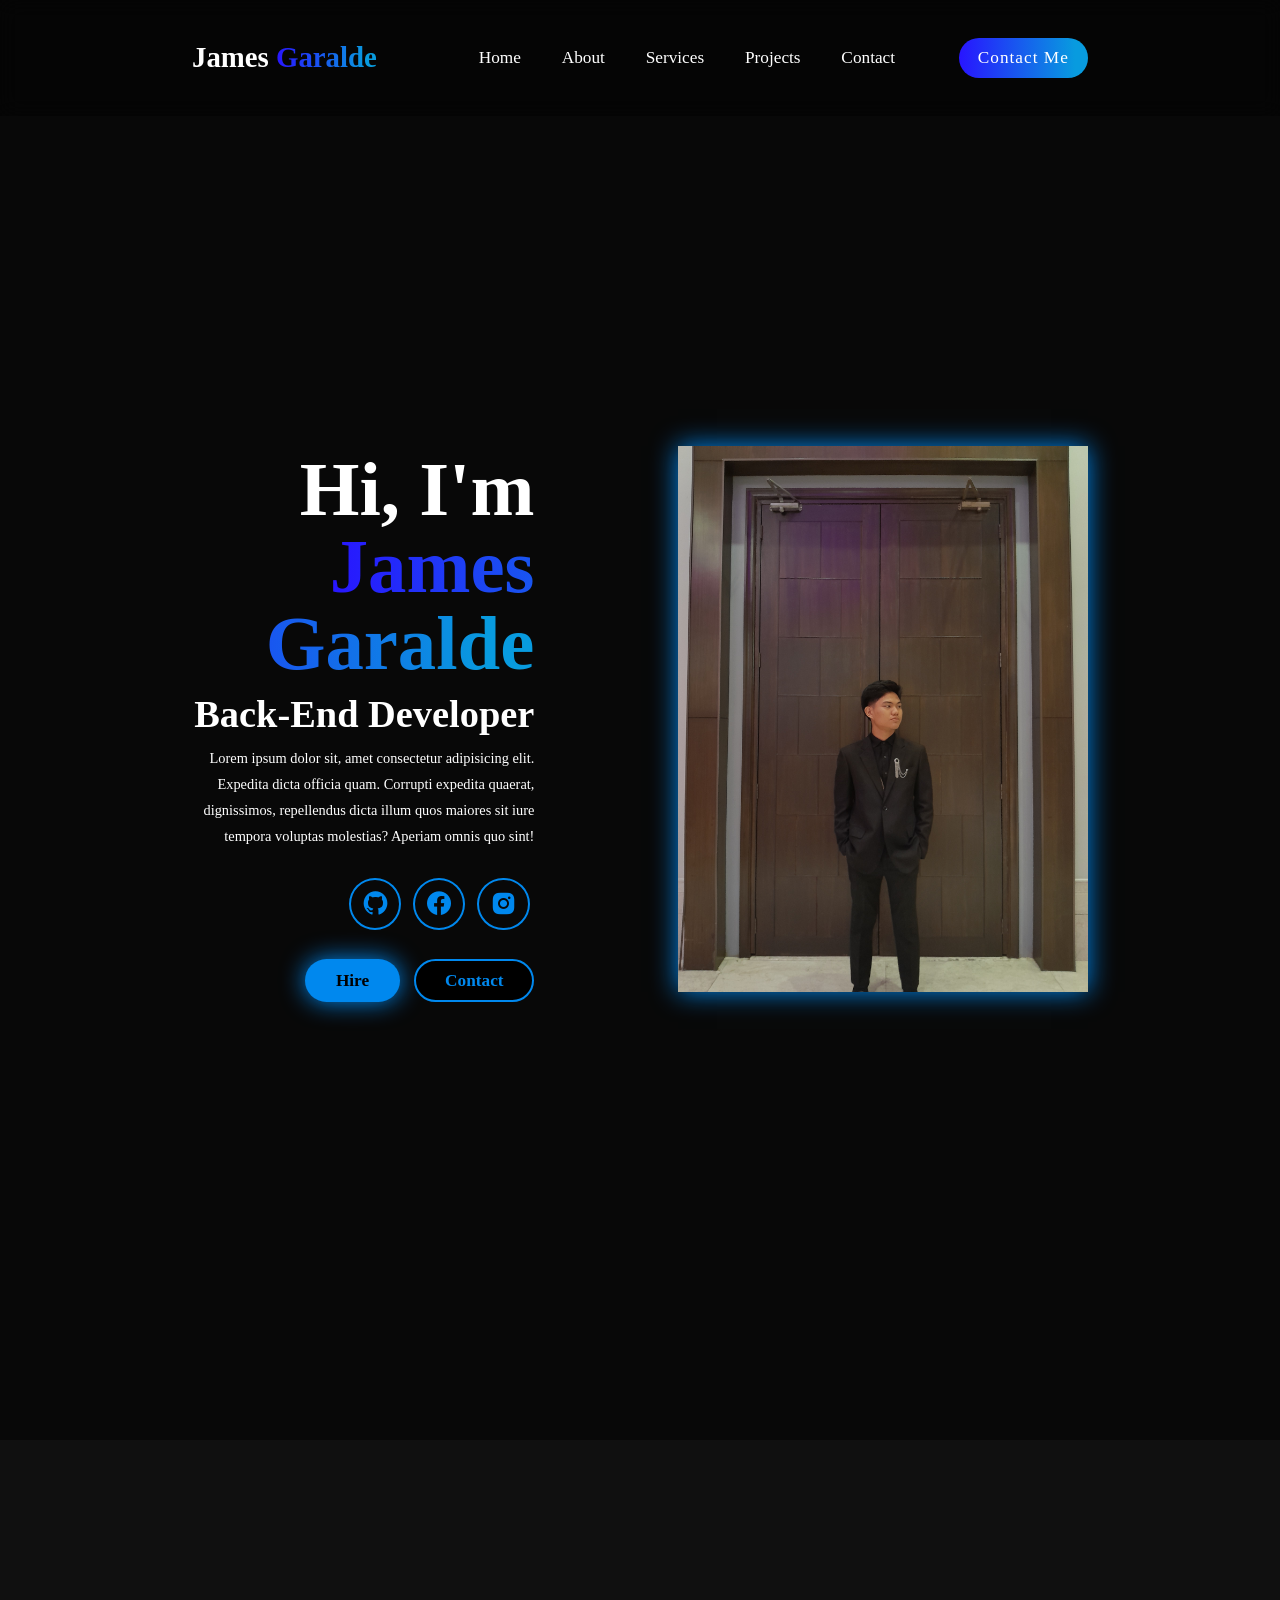
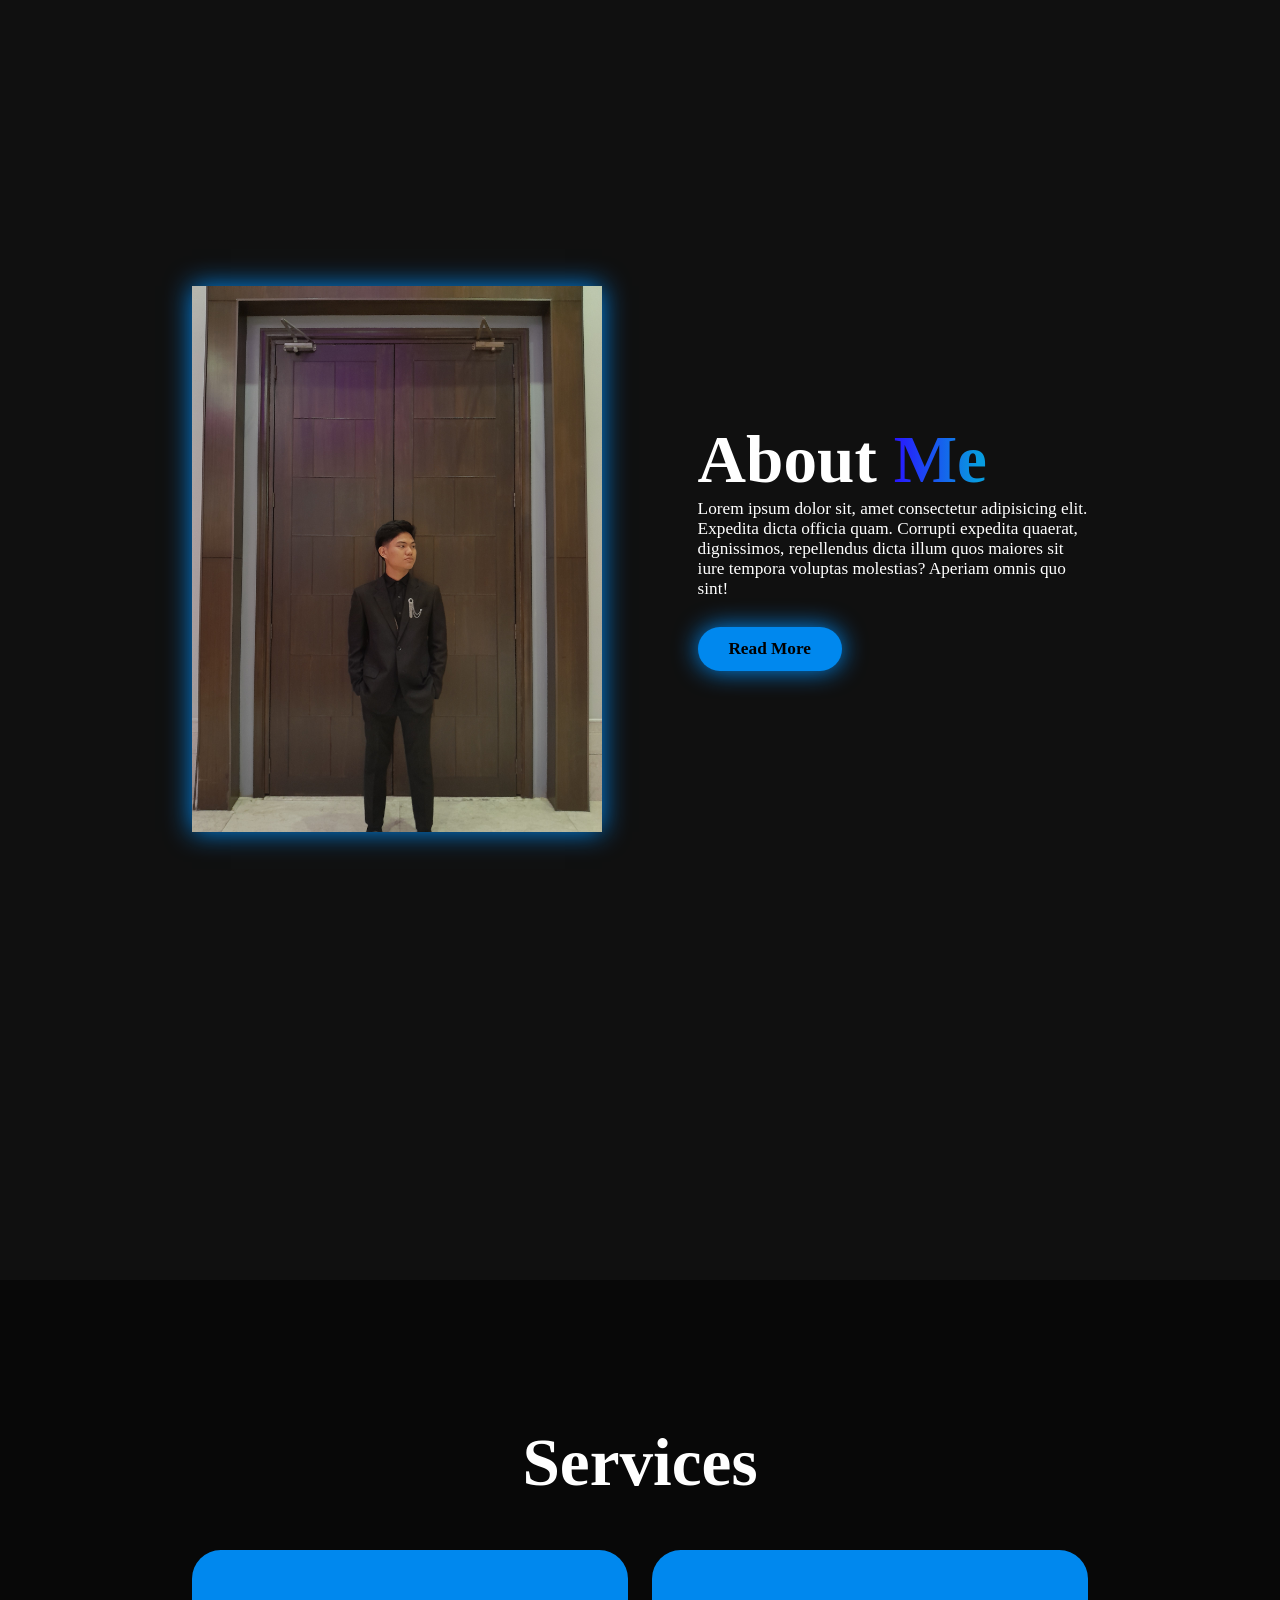
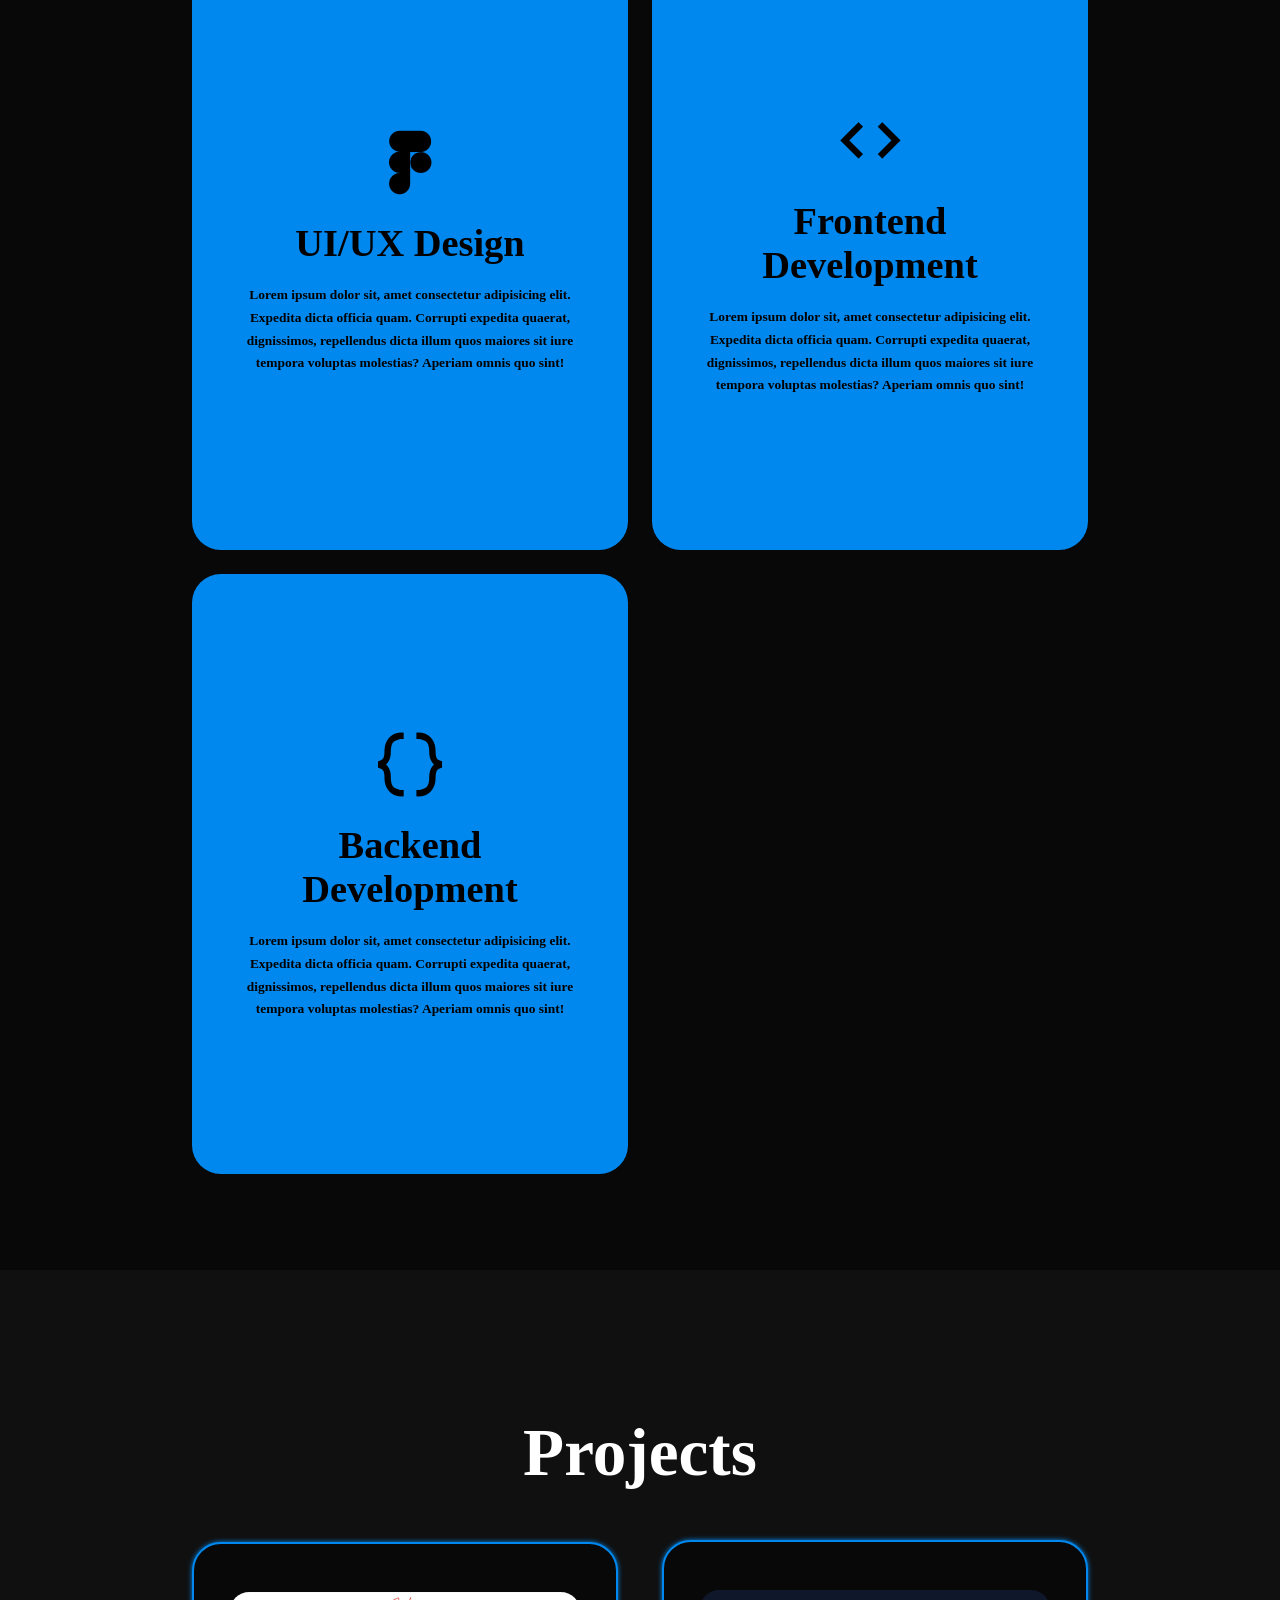
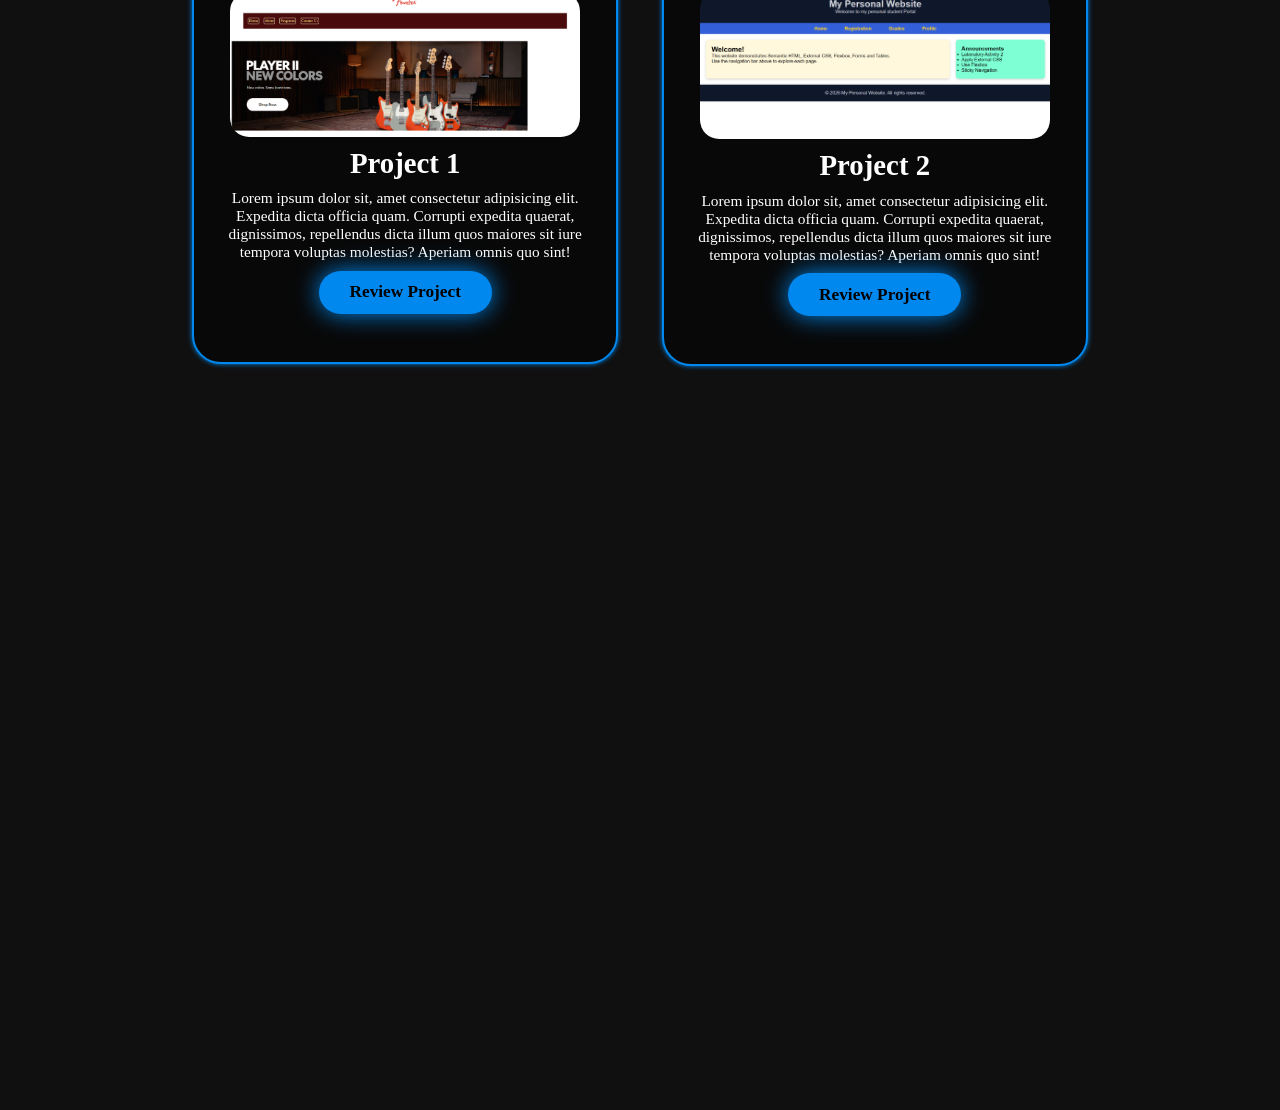
==== Frontend/index.html @ 38a4ffe4 "Add new project section with content and styles for enhanced portfolio presentation" ====
<!DOCTYPE html>
<html lang="en">
<head>
    <meta charset="UTF-8">
    <meta name="viewport" content="width=device-width, initial-scale=1.0">
    <title>Document</title>
    <link rel="stylesheet" href="style.css">
    <link rel="stylesheet" href="https://unpkg.com/boxicons@2.1.4/css/boxicons.min.css">
</head>
<body>
    <header class="header">

        <a href="#home" class="logo">
            James <span>Garalde</span>
        </a>

        <i class="bx bx-menu" id="menu-icon"></i>

        <nav class="navbar">
            <a href="#home">Home</a>
            <a href="#about">About</a>
            <a href="#services">Services</a>
             <a href="#projects">Projects</a>
            <a href="#contact">Contact</a>
        </nav>

        <button class="gradient-btn">Contact Me</button>

    </header>

    <section class="home" id="home">
        <div class="home-content">
            <h1>Hi, I'm <span>James Garalde</span></h1>
            <h3>
                Back-End Developer
            </h3>

            <p>Lorem ipsum dolor sit, amet consectetur adipisicing elit. 
            Expedita dicta officia quam. Corrupti expedita quaerat, dignissimos, 
            repellendus dicta illum quos maiores sit iure tempora voluptas molestias? 
            Aperiam omnis quo sint!</p>

            <div class="social-icons">
                <a href="#">
                    <i class="bx bxl-github"></i>
                </a>

                <a href="#">
                    <i class="bx bxl-facebook-circle"></i>
                </a>

                <a href="#">
                    <i class="bx bxl-instagram-alt"></i>
                </a>

            </div>

            <div class="btn-group">
                <a href="#" class="btn">Hire</a>
                <a href="#contact" class="btn">Contact</a>
            </div>
        </div>

        <div class="home-img">
            <img src="image.jpg" alt="">
        </div>
    </section>

    <section class="about" id="about">

        <div class="about-img">
            <img src="image.jpg" alt="">
        </div>

        <div class="about-content">
            <h2>About <span>Me</span></h2>
            <p>Lorem ipsum dolor sit, amet consectetur adipisicing elit. 
            Expedita dicta officia quam. Corrupti expedita quaerat, dignissimos, 
            repellendus dicta illum quos maiores sit iure tempora voluptas molestias? 
            Aperiam omnis quo sint!</p>

            <a href="#" class="btn">Read More</a>
        </div>

    </section>

    <section class="services" id="services">

        <h2 class="heading">Services</h2>   

        <div class="services-container">
            <div class="service-box">
                <div class="service-info">
                    <i class="bx bxl-figma"></i>
                    <h4>UI/UX Design</h4>
                    <p>Lorem ipsum dolor sit, amet consectetur adipisicing elit. 
                    Expedita dicta officia quam. Corrupti expedita quaerat, dignissimos, 
                    repellendus dicta illum quos maiores sit iure tempora voluptas molestias? 
                    Aperiam omnis quo sint!</p>
                </div>
            </div>
        
            <div class="service-box">
                <div class="service-info">
                    <i class="bx bx-code"></i>
                    <h4>Frontend Development</h4>
                    <p>Lorem ipsum dolor sit, amet consectetur adipisicing elit. 
                    Expedita dicta officia quam. Corrupti expedita quaerat, dignissimos, 
                    repellendus dicta illum quos maiores sit iure tempora voluptas molestias? 
                    Aperiam omnis quo sint!</p>
                </div>
            </div>
        
            <div class="service-box">   
                <div class="service-info">
                    <i class="bx bx-code-curly"></i>
                    <h4>Backend Development</h4>
                    <p>Lorem ipsum dolor sit, amet consectetur adipisicing elit. 
                    Expedita dicta officia quam. Corrupti expedita quaerat, dignissimos, 
                    repellendus dicta illum quos maiores sit iure tempora voluptas molestias? 
                    Aperiam omnis quo sint!</p>
                </div>
            </div>
        </div>

    </section>

    <section class="projects" id="projects">

        <h2 class="heading">Projects</h2>

        <div class="projects-box">

            <div class="project-card">
                <img src="LandingPage.png" alt="Landing Page"> 

                <h3>Project 1</h3>
                <p>Lorem ipsum dolor sit, amet consectetur 
                adipisicing elit. Expedita dicta officia quam. 
                Corrupti expedita quaerat, dignissimos, 
                repellendus dicta illum quos maiores sit iure 
                tempora voluptas molestias? 
                Aperiam omnis quo sint!</p>

                <div class="btn">Review Project</div>
            </div>

            <div class="project-card">
                <img src="StudentPortal.png" alt="Student Portal"> 

                <h3>Project 2</h3>
                <p>Lorem ipsum dolor sit, amet consectetur 
                adipisicing elit. Expedita dicta officia quam. 
                Corrupti expedita quaerat, dignissimos, 
                repellendus dicta illum quos maiores sit iure 
                tempora voluptas molestias? 
                Aperiam omnis quo sint!</p>

                <div class="btn">Review Project</div>
            </div>


        </div>
        
    </section>


    <script src="script.js"></script>
</body>
</html>
---- Frontend/style.css ----
*{
    margin: 0;
    padding: 0;
    box-sizing: border-box;
    text-decoration: none;
    scroll-behavior: smooth;
    font-family: "Poppins";
}

:root{
    --bg-color: #080808;
    --second-bg-color: #101010;
    --text-color: white;
    --main-color: #0088EE;
}

html{
    font-size: 60%;
    overflow-x: hidden;
}

body{
    background: var(--bg-color);
    color: var(--text-color);
}
.header{
    position: fixed;
    width: 100%;
    top: 0%;
    left: 0%;
    padding: 4rem 15%;
    background: rgba(0, 0, 0, 0.3);
    backdrop-filter: blur(10px);
    display: flex;
    justify-content: space-between;
    align-items: center;
    z-index: 1000;
}

#menu-icon{
    font-size: 3.5rem;
    color: var(--main-color);
    display: none;      
}

.logo{
    font-size: 3rem;
    color: var(--text-color);
    font-weight: 600;
    cursor: pointer;
    transition: 0.3s ease-in-out; 
}

.logo:hover{
    transform: scale(1.1);
}

span{
    background: linear-gradient(
        270deg, 
        #089bdf 10%, 
        #2815ff 100%
    );

    background-clip: text;
    color: transparent;
}

.navbar a{
    font-size: 1.8rem;
    color: var(--text-color);
    margin-left: 4rem;
    font-weight: 500;
    transition: 0.3s ease-in-out;
    border-bottom: 3px solid transparent;
}

.navbar a:hover{
    color: var(--main-color);
    border-bottom: 3px solid var(--main-color);
}

.gradient-btn{
    font-size: 1.8rem;
    padding: 1rem 2rem;
    border-radius: 3rem;
    background: linear-gradient(
        270deg, 
        #089bdf 10%, 
        #2815ff 100%
    );
    letter-spacing: 1px;
    cursor: pointer;    
    transition: 0.3s ease-in-out;
    color:white;
    border: none;
    text-wrap: nowrap;
}

.gradient-btn:hover{
    transform: scale(1.05);
}

section{
    min-height: 160vh;
    padding: 10rem 15%;
}
.home{
    display: flex;
    align-items: center;
    justify-content: center;
    gap: 15rem;
}

.home-content{
    display: flex;
    flex-direction: column;
    align-items: flex-end;
    text-align: right;
}

.home-content h1{
    font-size: 8rem;
    font-weight: 700;
    margin-top: 1.5rem;
    line-height: 1;
}

.home-content h3{
    margin: 1rem 0;
    font-size: 4rem;
}

.home-content p{
    font-size: 1.5rem;
    font-weight: 500;
    line-height: 1.8;
}

.home-img img{
    width: 32vw;
    box-shadow: 0 0 25px var(--main-color);
    transition: 0.4s ease-in-out;
}

.home-img img:hover{
    box-shadow: 0 0 25px var(--main-color),
                0 0 50px var(--main-color),
                0 0 100px var(--main-color);

}

.social-icons a{
    display: inline-flex;
    justify-content: center;
    align-items: center;
    font-size: 3rem;
    padding: 1rem;
    background: transparent;
    border: 2px solid var(--main-color);
    border-radius: 50%;
    color: var(--main-color);
    margin: 3rem 0.5rem;
    transition: 0.3s ease-in-out;
}

.social-icons a:hover{
    color: var(--text-color);
    background-color: var(--main-color);
    transform: scale(1.2)translateY(-5px);
    box-shadow: 0 0 25px var(--main-color);
}

.btn-group{
    display: flex;
    gap: 1.5rem;
}

.btn{
    display: inline-block;
    padding: 1rem 3rem;
    background-color: var(--main-color);
    box-shadow: 0 0 25px var(--main-color);
    border-radius: 3rem;
    font-size: 1.8rem;
    color: black;  
    border: 2px solid transparent;
    font-weight: 600;
    transition: 0.3s ease-in-out;
}

.btn:hover{
    transform: scale(1.05);
    box-shadow: 0 0 25px var(--main-color),
                0 0 50px var(--main-color); 
} 

.btn-group a:nth-of-type(2){
    background-color: black;
    color: var(--main-color);
    border: 2px solid var(--main-color);
    box-shadow: 0 0 25px transparent;
}
 
.btn-group a:nth-of-type(2):hover{
    box-shadow: 0 0 25px var(--main-color);
    background-color: var(--main-color);
    color: black;
}

.about{
    display: flex;
    justify-content: center;
    align-items: center;
    gap: 10rem;
    background-color: var(--second-bg-color);
}

.about-img img{
    width: 32vw;
    border: 50%;
    box-shadow: 0 0 25px var(--main-color);
    transition: 0.4s ease-in-out;
}

.about-img img:hover{
    box-shadow: 0 0 25px var(--main-color),
                0 0 50px var(--main-color),
                0 0 100px var(--main-color);

}

.about-content h2{
    font-size: 7rem;
    text-align: left;
}   

.about-content p{
    font-size: 1.8rem;
}

.about-content .btn{
    margin: 3rem 0;
}  

::-webkit-scrollbar{
    width: 10px;
}

::-webkit-scrollbar-thumb{
    background: var(--main-color);
}

::-webkit-scrollbar-track{
    background: var(--bg-color);
}

.heading{
    text-align: center;
    font-size: 7rem;
    margin: 5rem 0;
}

.services{
    background-color: var(--bg-color);
    color: black;
}

.services h2{
    color: var(--text-color);
}

.services-container{
    display: grid;
    grid-template-columns: repeat(auto-fit, minmax(300px, 1fr));
    align-items: center;
    gap: 2.5rem;
}

.service-box{
    display: flex;
    justify-content: center;
    align-items: center;
    background-color: var(--main-color);
    height: 600px;
    border-radius: 3rem;    
    cursor: pointer;
    border: 5px solid transparent;
    transition: 0.4s ease-in-out;
}

.service-box:hover{
    background: var(--second-bg-color);
    color: var(--main-color);
    border: 5px solid var(--main-color);
    transform: scale(1.03);
}

.service-info{
    display: flex;
    flex-direction: column;
    text-align: center;
    justify-content: center;
    align-items: center;
    padding: 5rem;
}

.service-info h4{
    font-size: 4rem;
    margin: 2rem 0;
    font-weight: 800;
}

.service-info p{
    font-size: 1.4rem;
    font-weight: 600;
    line-height: 1.7;
}

.service-info i{
    font-size: 8rem;
}

.projects{
    background-color: var(--second-bg-color);
}

.projects-box{
    display: grid;
    grid-template-columns: repeat(auto-fit, minmax(330px, 1fr));
    place-items: center;
    gap: 4.5rem;
    row-gap: 5rem;
}

.project-card{
    display: flex;
    flex-direction: column;
    align-items: center;
    justify-content: center;
    text-align: center;
    background-color: var(--bg-color);
    border: 2px solid var(--main-color);
    border-radius: 3rem;
    gap: 1rem;
    padding: 5rem 2rem;
    overflow: hidden;
    cursor: pointer;
    box-shadow: 0 0 5px var(--main-color);
    transition: 1.1 ease;
}

.project-card:hover{
    box-shadow: 0 0 25px var(--main-color),
                0 0 50px var(--main-color);
    transform: scale(1.02);
}

.project-card img{
    max-width: 350px;
    border-radius: 2em;
    object-fit: cover;
}

.project-card h3{
    font-size: 3rem;
}

.project-card p{
    font-size: 1.6rem;
}
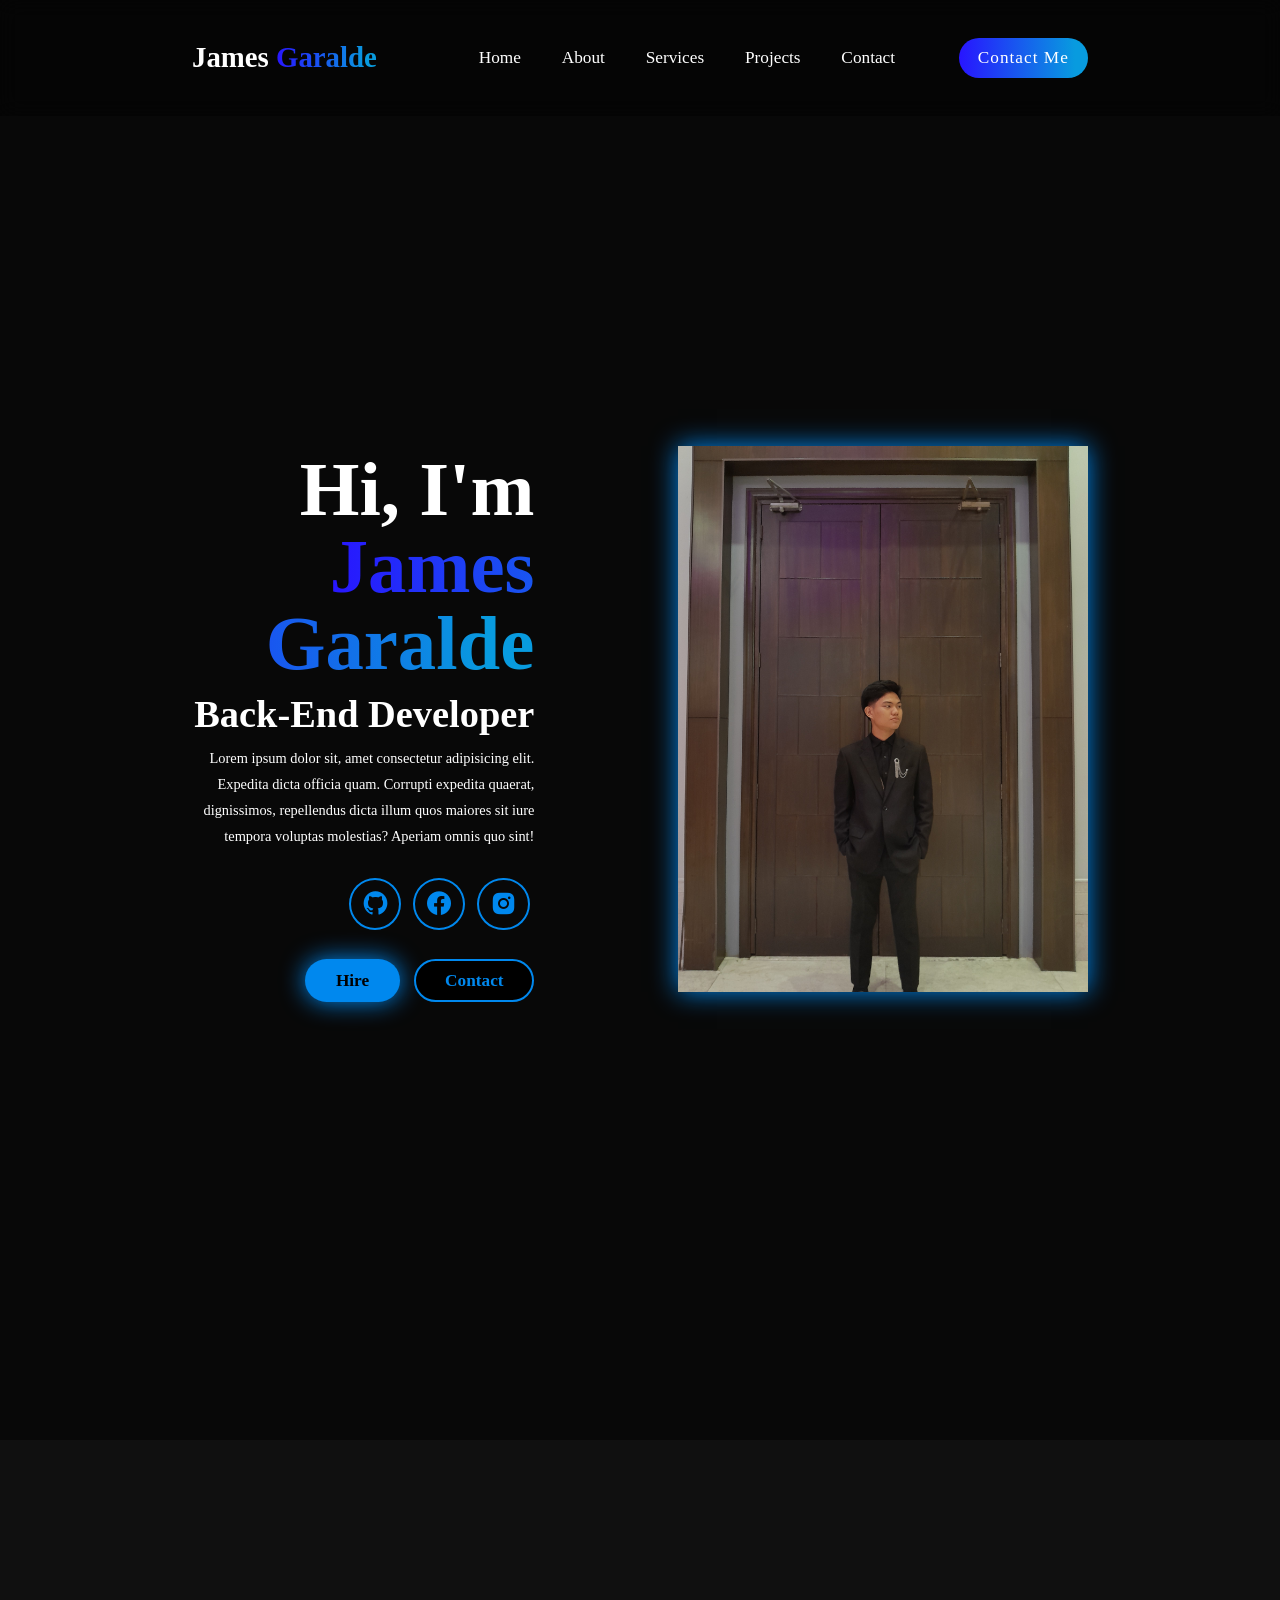
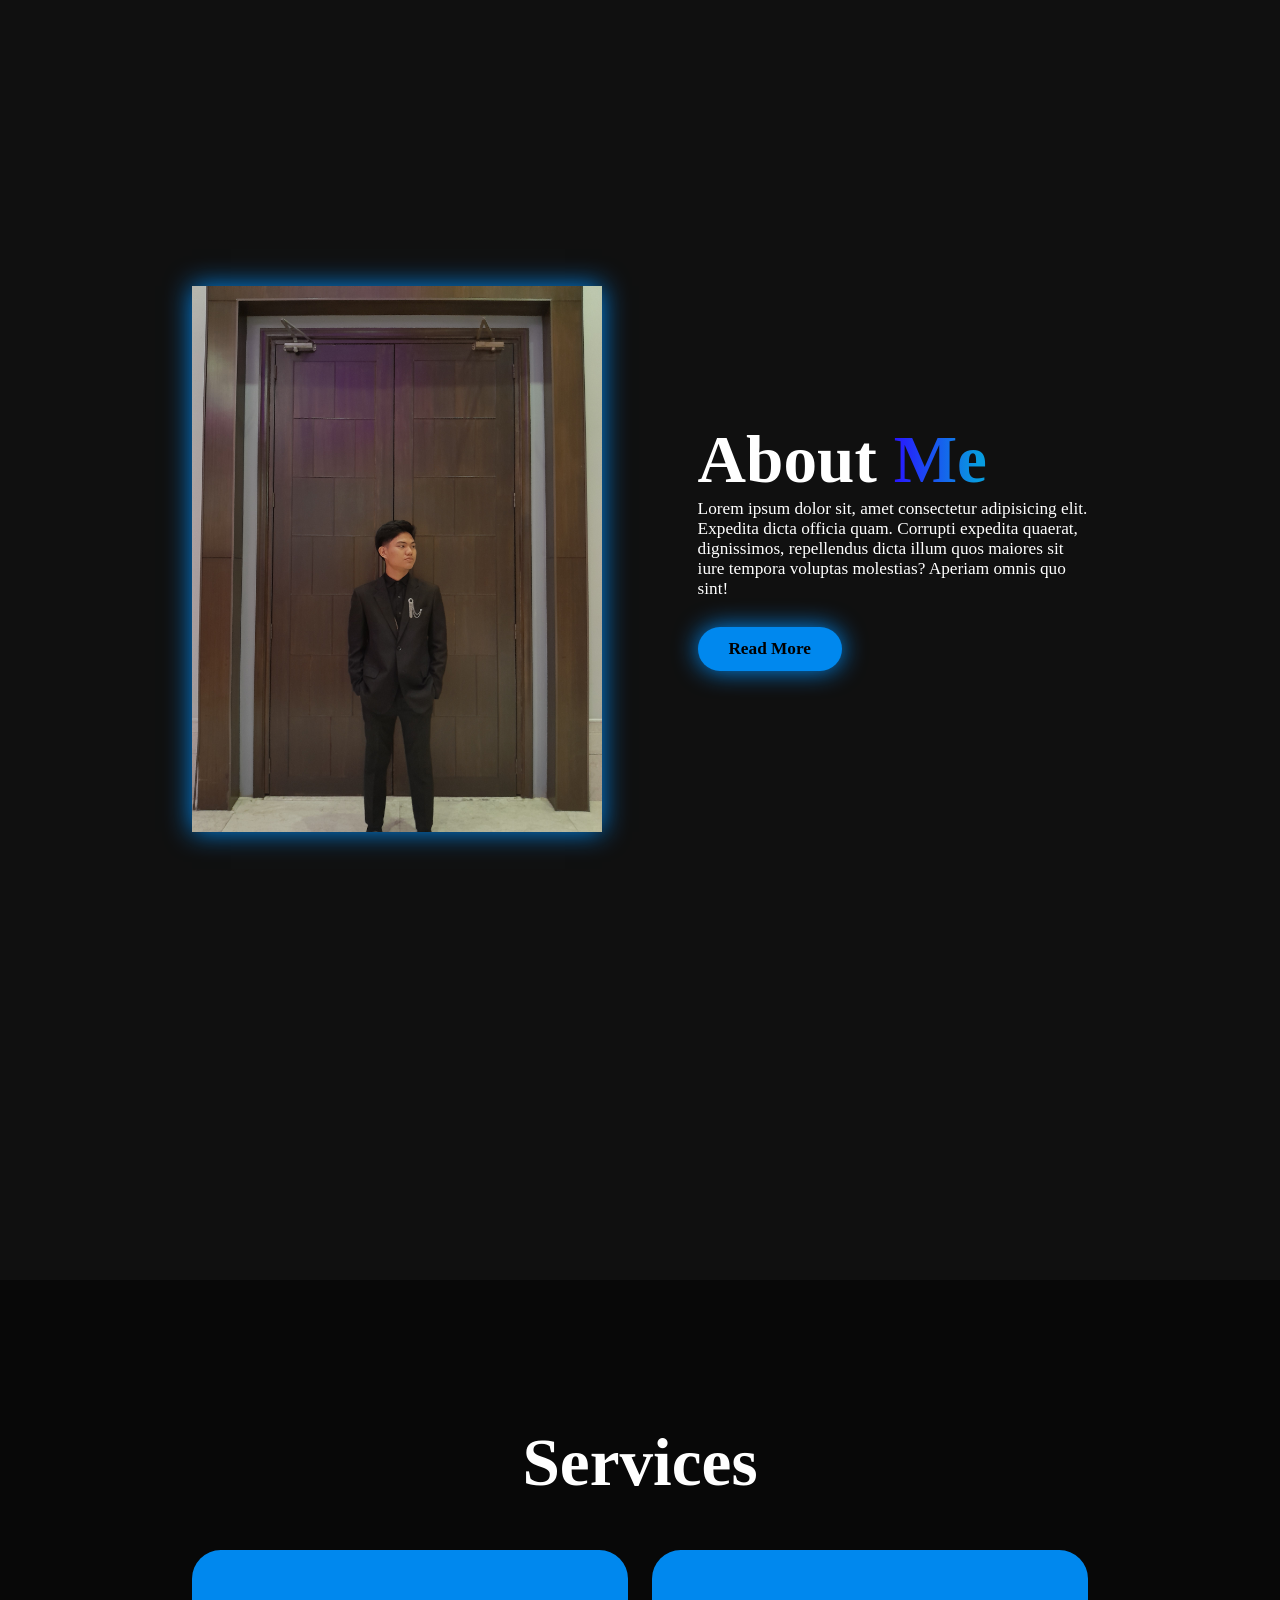
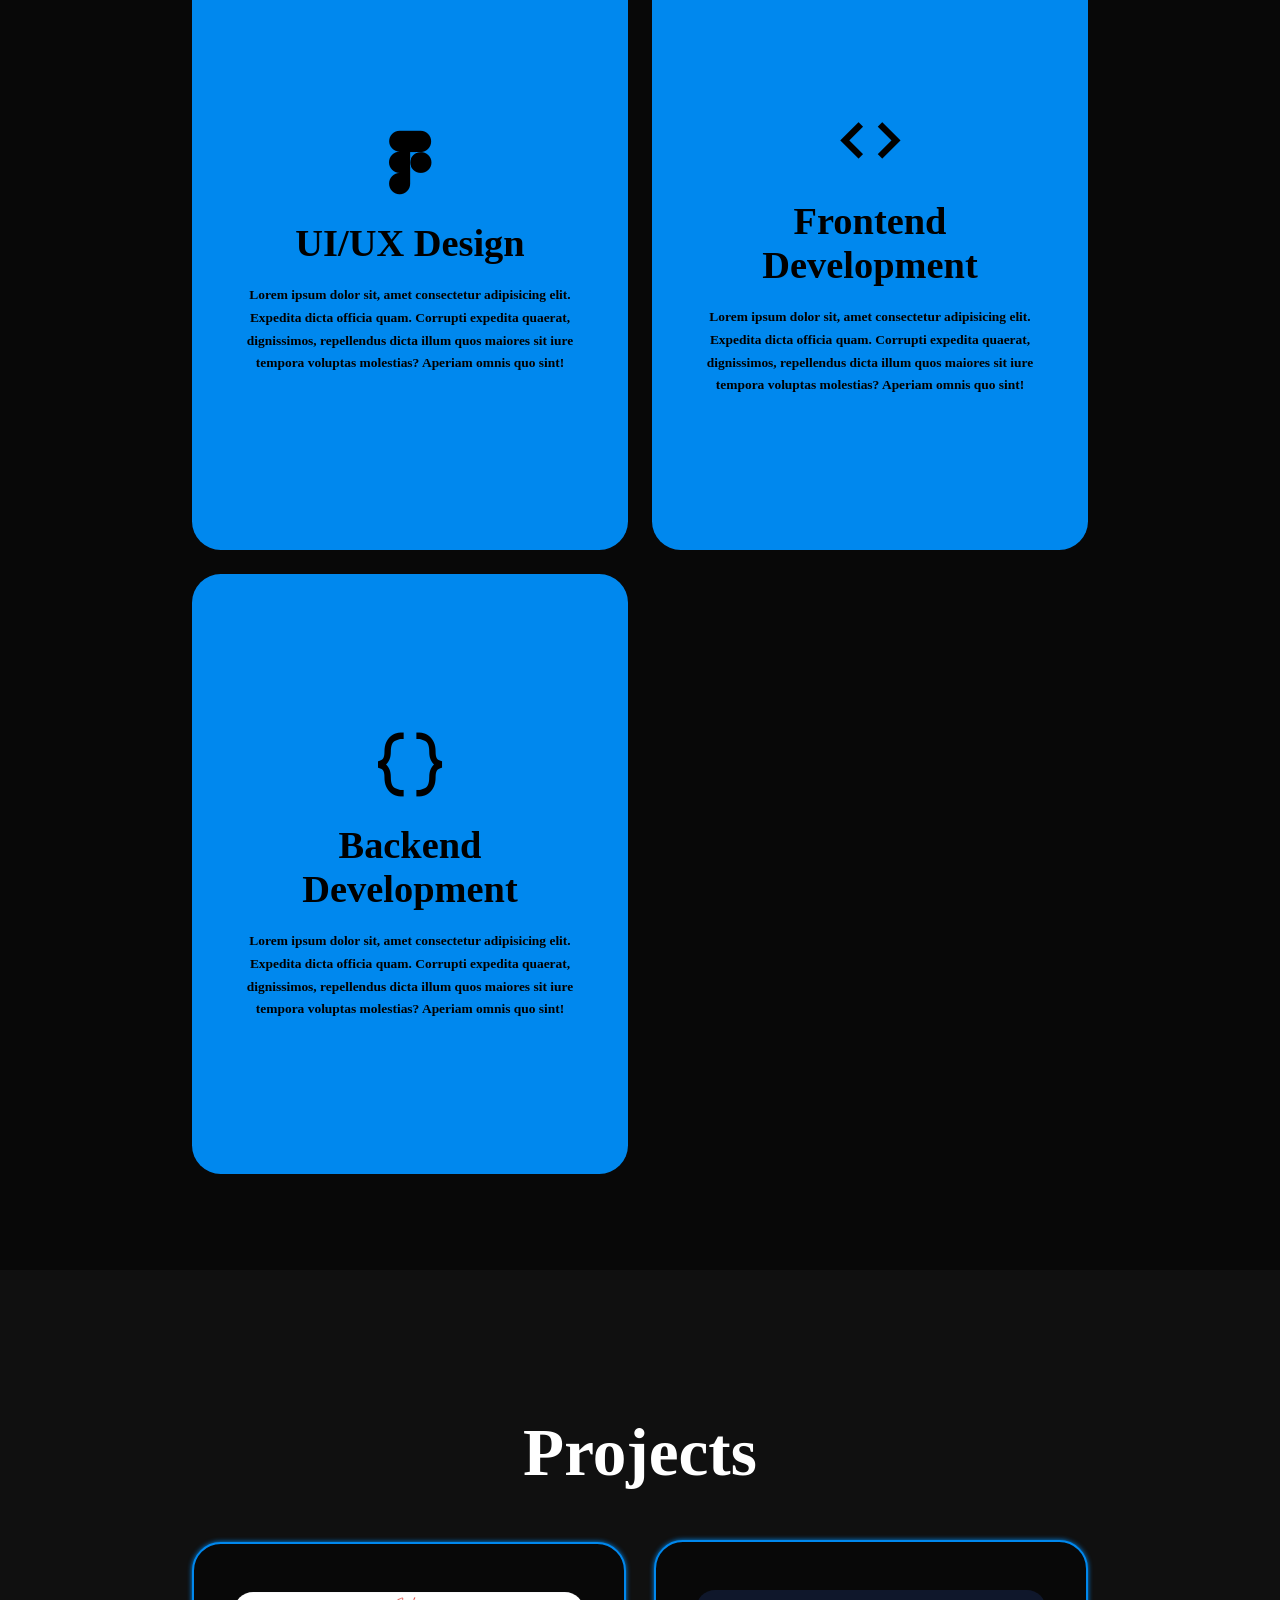
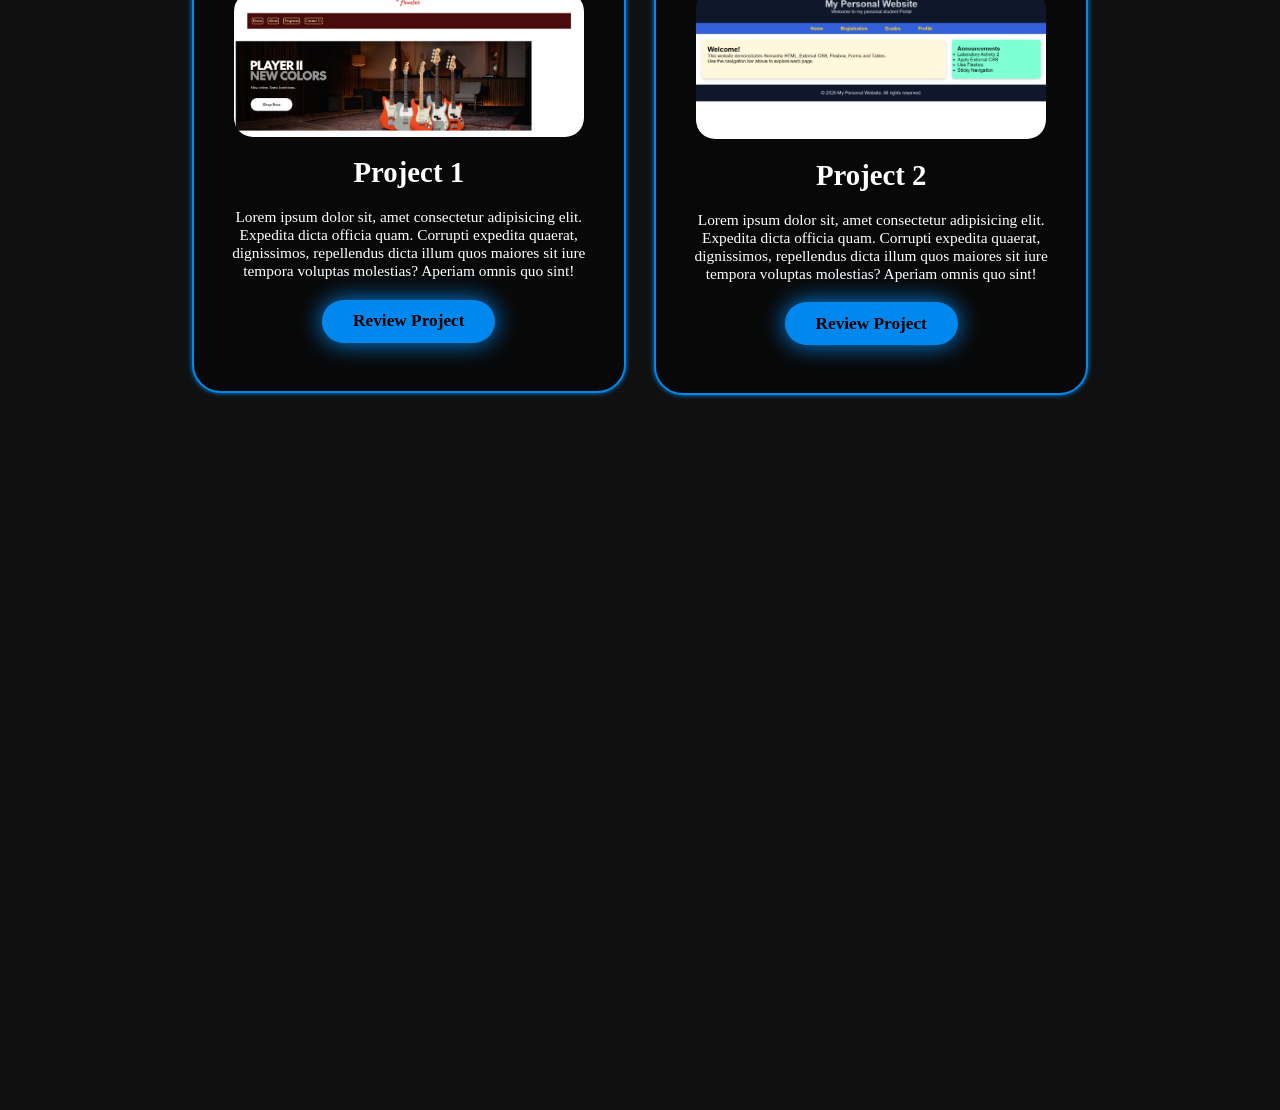
==== commit 754d9820: "Fix indentation in navigation and button elements for improved code consistency" ====
--- a/Frontend/index.html
+++ b/Frontend/index.html
@@ -20,7 +20,7 @@
             <a href="#home">Home</a>
             <a href="#about">About</a>
             <a href="#services">Services</a>
-             <a href="#projects">Projects</a>
+            <a href="#projects">Projects</a>
             <a href="#contact">Contact</a>
         </nav>
 
@@ -79,7 +79,7 @@
             repellendus dicta illum quos maiores sit iure tempora voluptas molestias? 
             Aperiam omnis quo sint!</p>
 
-            <a href="#" class="btn">Read More</a>
+            <a href="#" class="btn">Read More</a>   
         </div>
 
     </section>
--- a/Frontend/style.css
+++ b/Frontend/style.css
@@ -327,9 +327,9 @@
 
 .projects-box{
     display: grid;
-    grid-template-columns: repeat(auto-fit, minmax(330px, 1fr));
+    grid-template-columns: repeat(auto-fit, minmax(300px, 1fr));
     place-items: center;
-    gap: 4.5rem;
+    gap: 3rem;
     row-gap: 5rem;
 }
 
@@ -342,12 +342,12 @@
     background-color: var(--bg-color);
     border: 2px solid var(--main-color);
     border-radius: 3rem;
-    gap: 1rem;
+    gap: 2rem;
     padding: 5rem 2rem;
     overflow: hidden;
     cursor: pointer;
     box-shadow: 0 0 5px var(--main-color);
-    transition: 1.1 ease;
+    transition: 0.3s ease;
 }
 
 .project-card:hover{
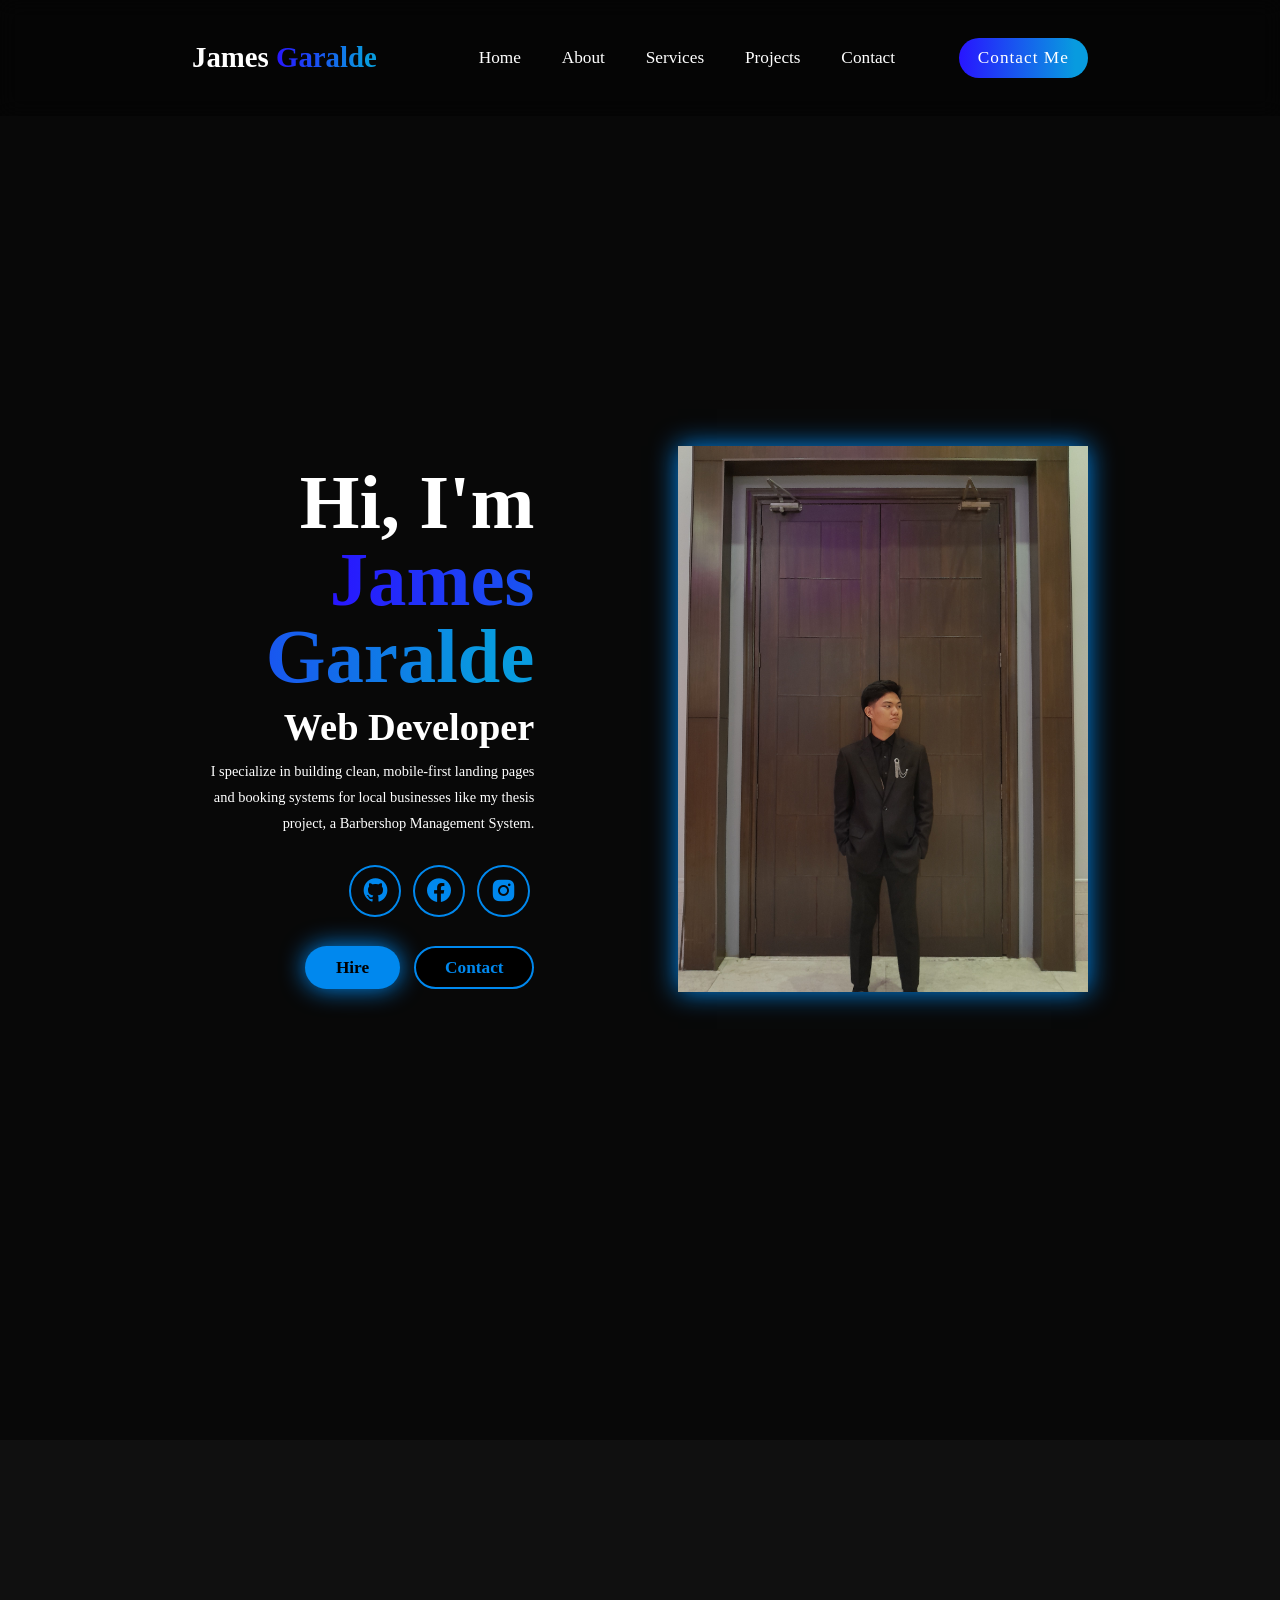
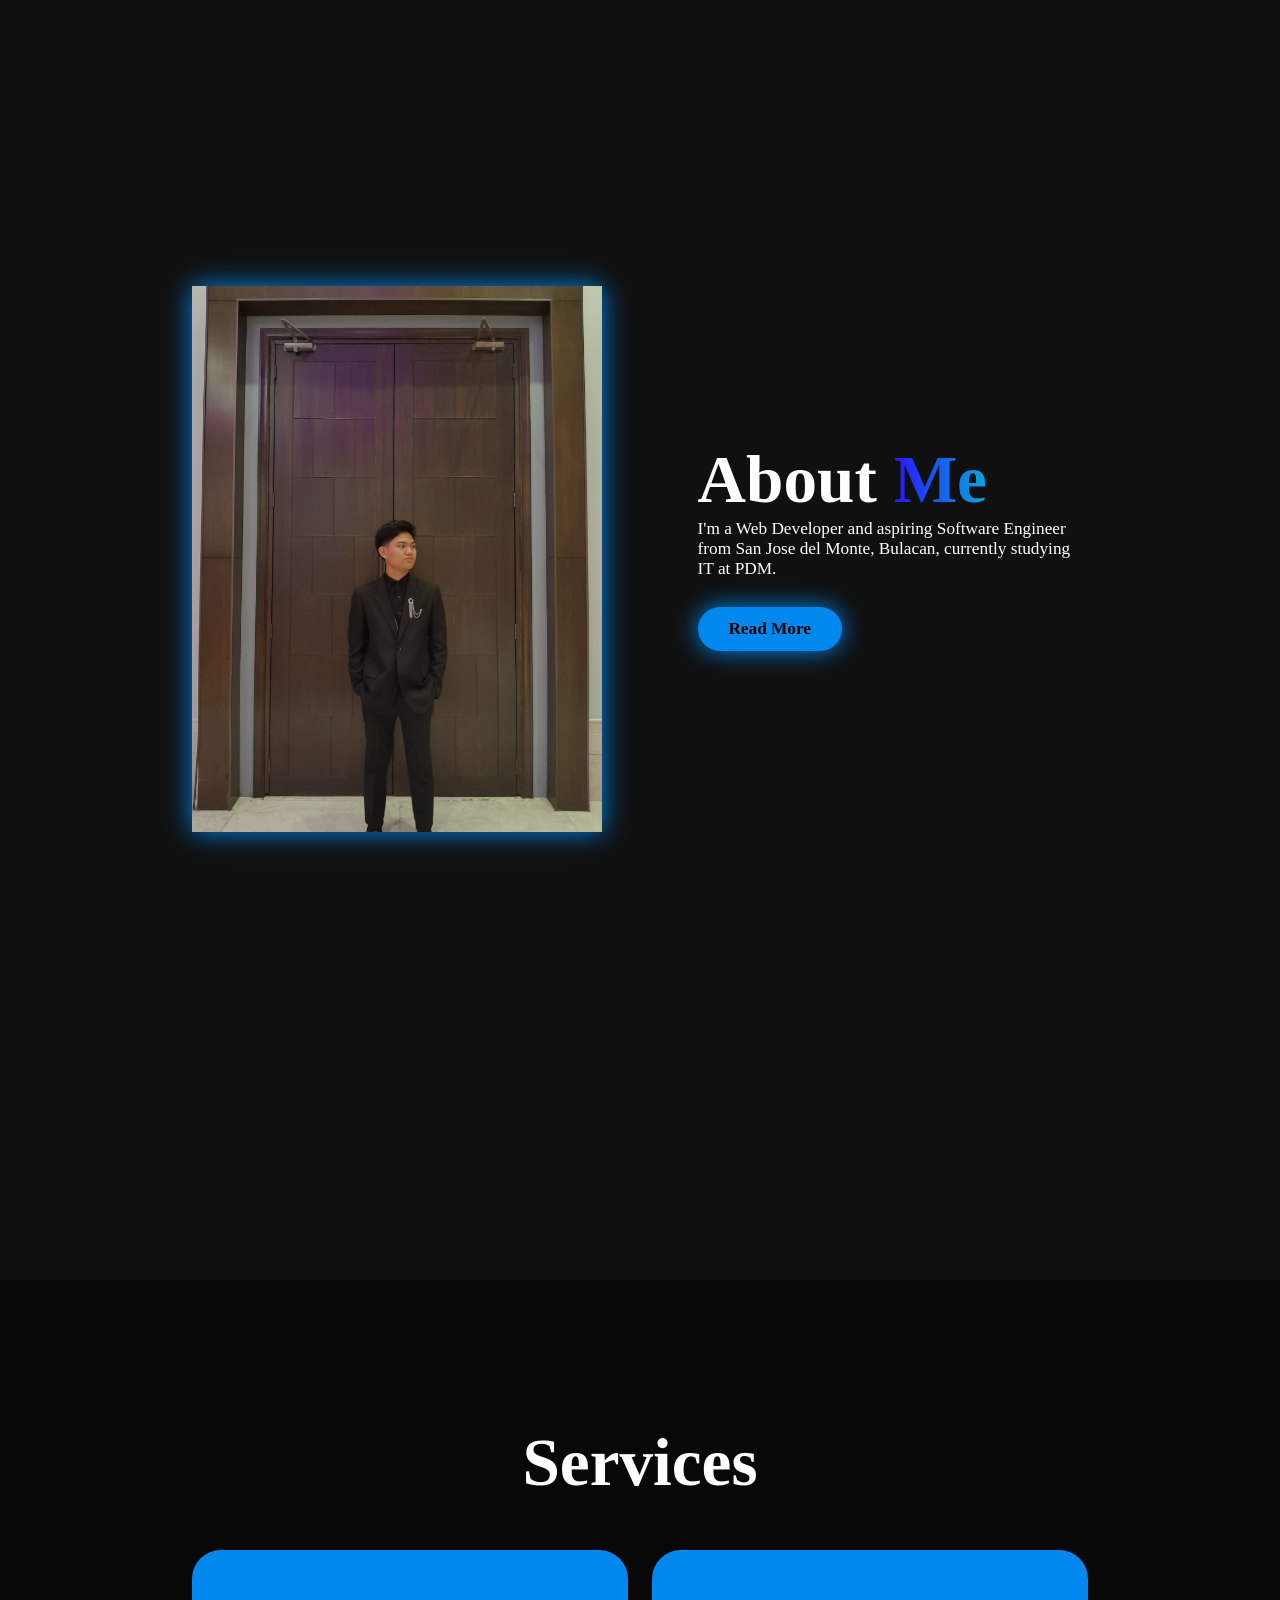
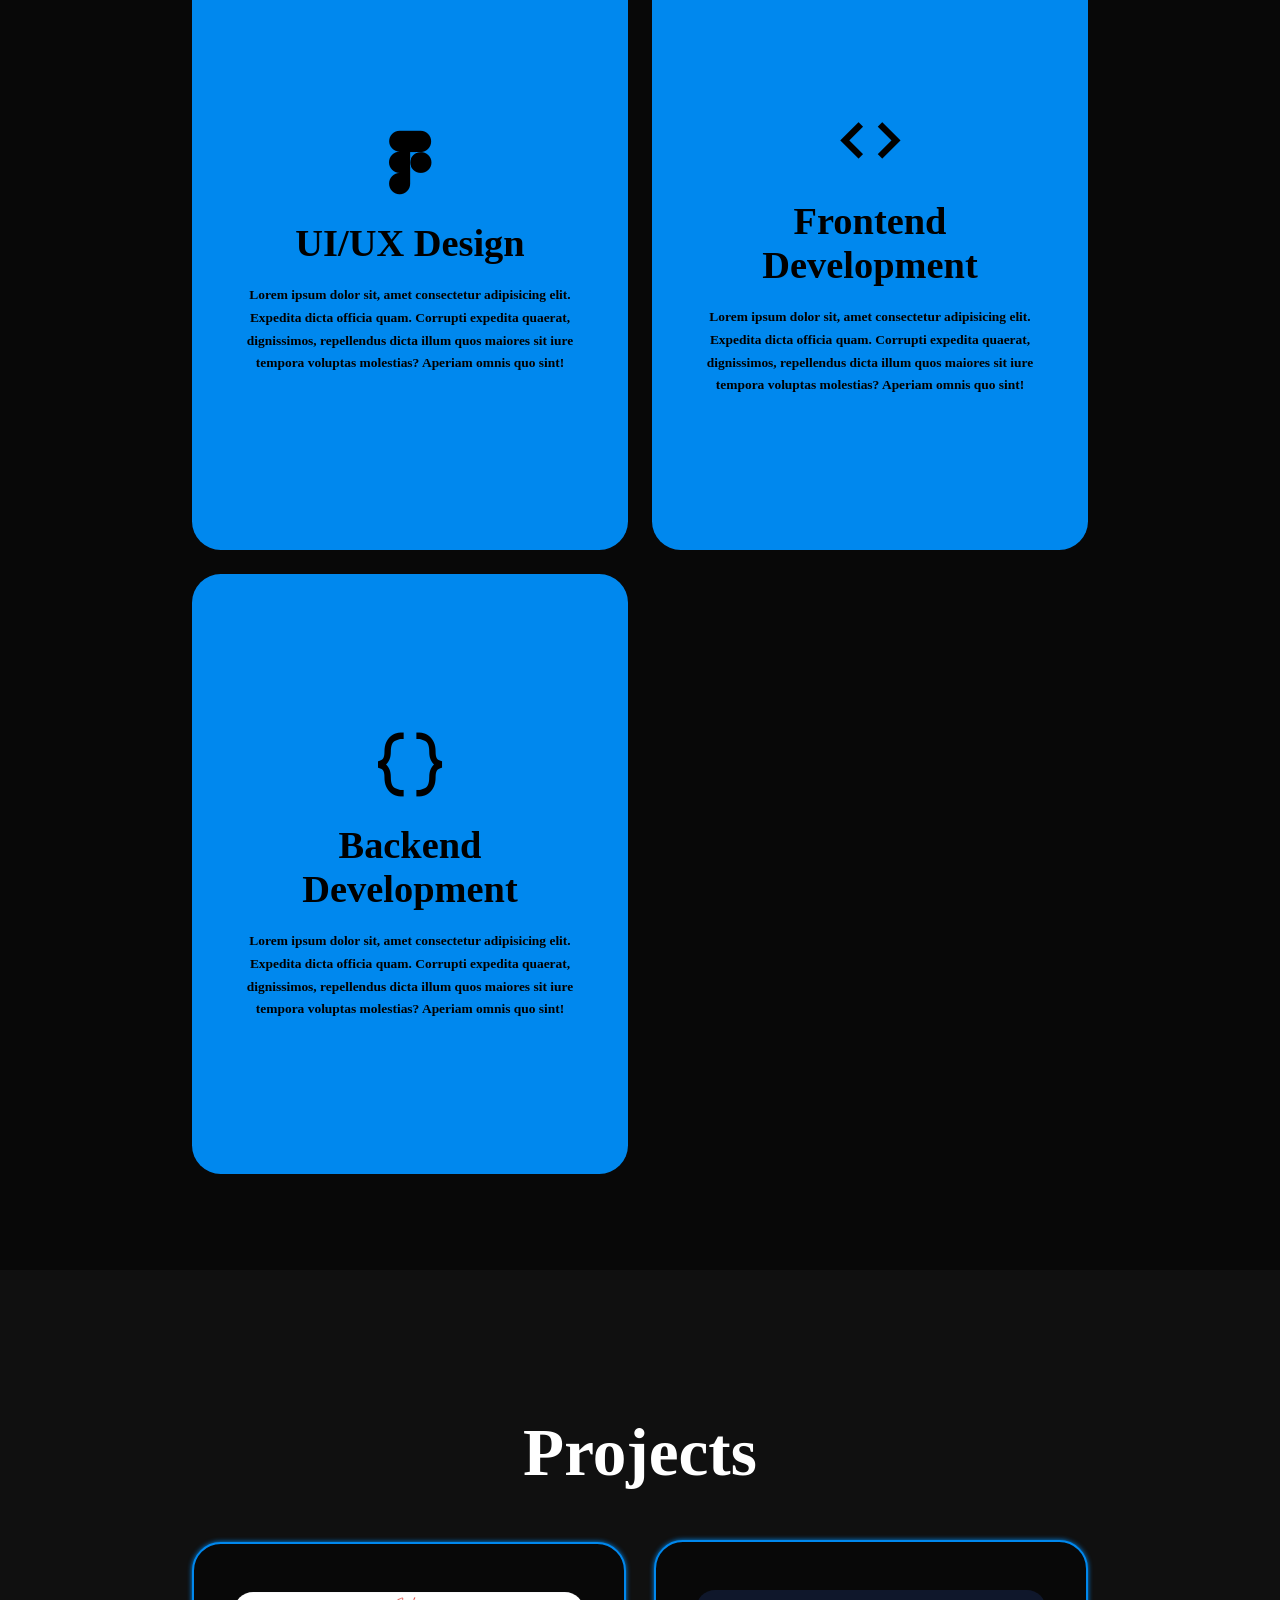
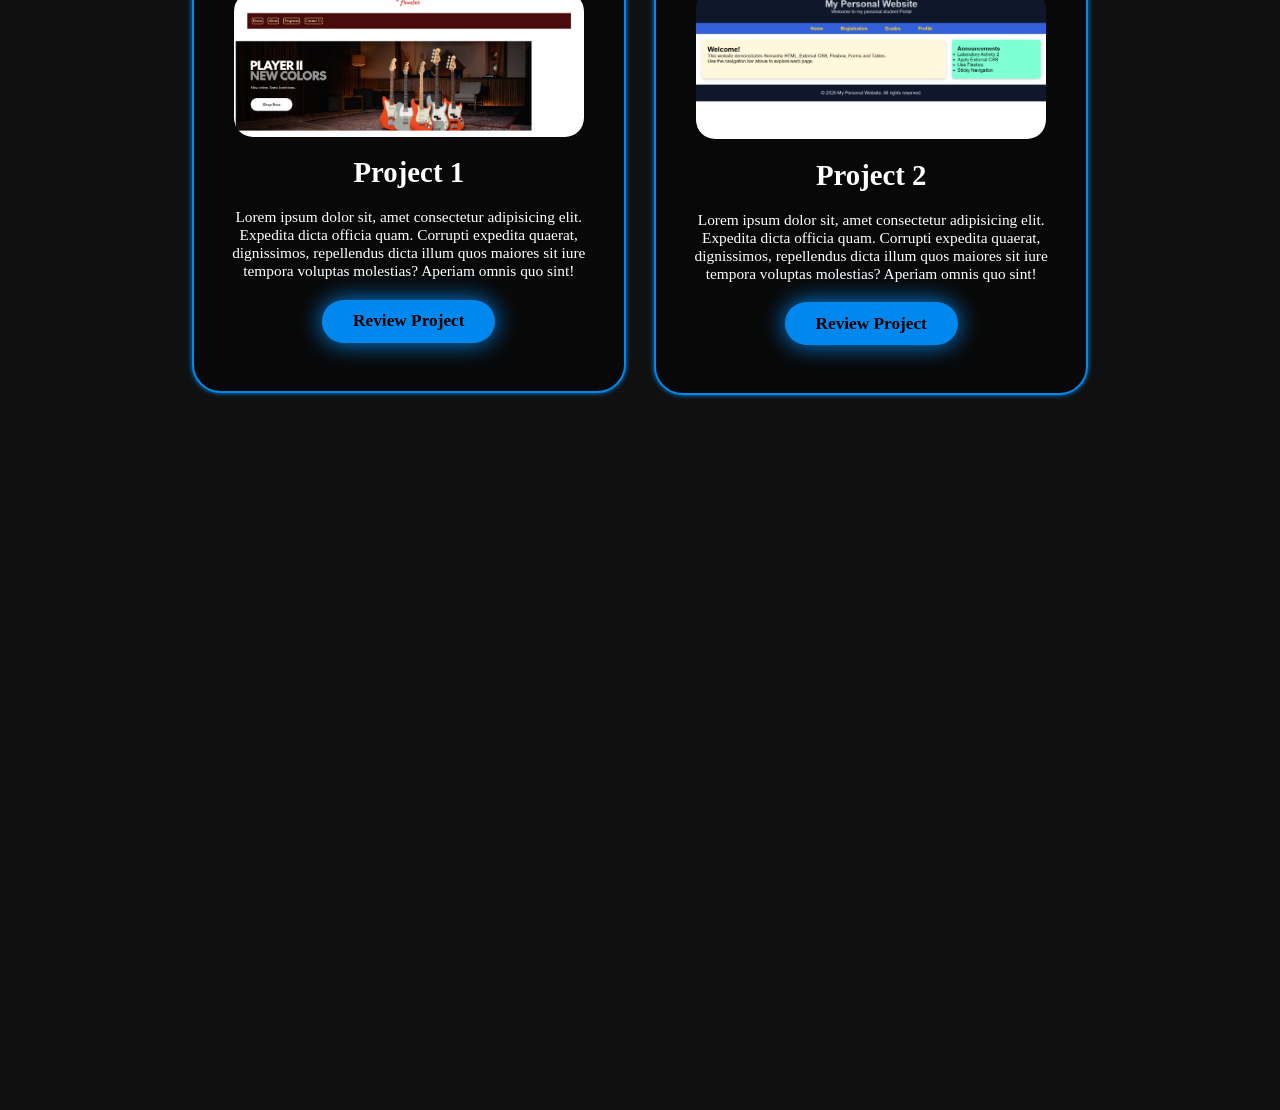
==== commit 2590ce28: "Update introduction and about sections for clarity and relevance" ====
--- a/Frontend/index.html
+++ b/Frontend/index.html
@@ -32,13 +32,11 @@
         <div class="home-content">
             <h1>Hi, I'm <span>James Garalde</span></h1>
             <h3>
-                Back-End Developer
+                Web Developer
             </h3>
 
-            <p>Lorem ipsum dolor sit, amet consectetur adipisicing elit. 
-            Expedita dicta officia quam. Corrupti expedita quaerat, dignissimos, 
-            repellendus dicta illum quos maiores sit iure tempora voluptas molestias? 
-            Aperiam omnis quo sint!</p>
+            <p>I specialize in building clean, mobile-first landing pages and booking systems 
+            for local businesses like my thesis project, a Barbershop Management System.</p>
 
             <div class="social-icons">
                 <a href="#">
@@ -74,10 +72,8 @@
 
         <div class="about-content">
             <h2>About <span>Me</span></h2>
-            <p>Lorem ipsum dolor sit, amet consectetur adipisicing elit. 
-            Expedita dicta officia quam. Corrupti expedita quaerat, dignissimos, 
-            repellendus dicta illum quos maiores sit iure tempora voluptas molestias? 
-            Aperiam omnis quo sint!</p>
+            <p>I'm a Web Developer and aspiring Software Engineer from 
+            San Jose del Monte, Bulacan, currently studying IT at PDM.</p>
 
             <a href="#" class="btn">Read More</a>   
         </div>
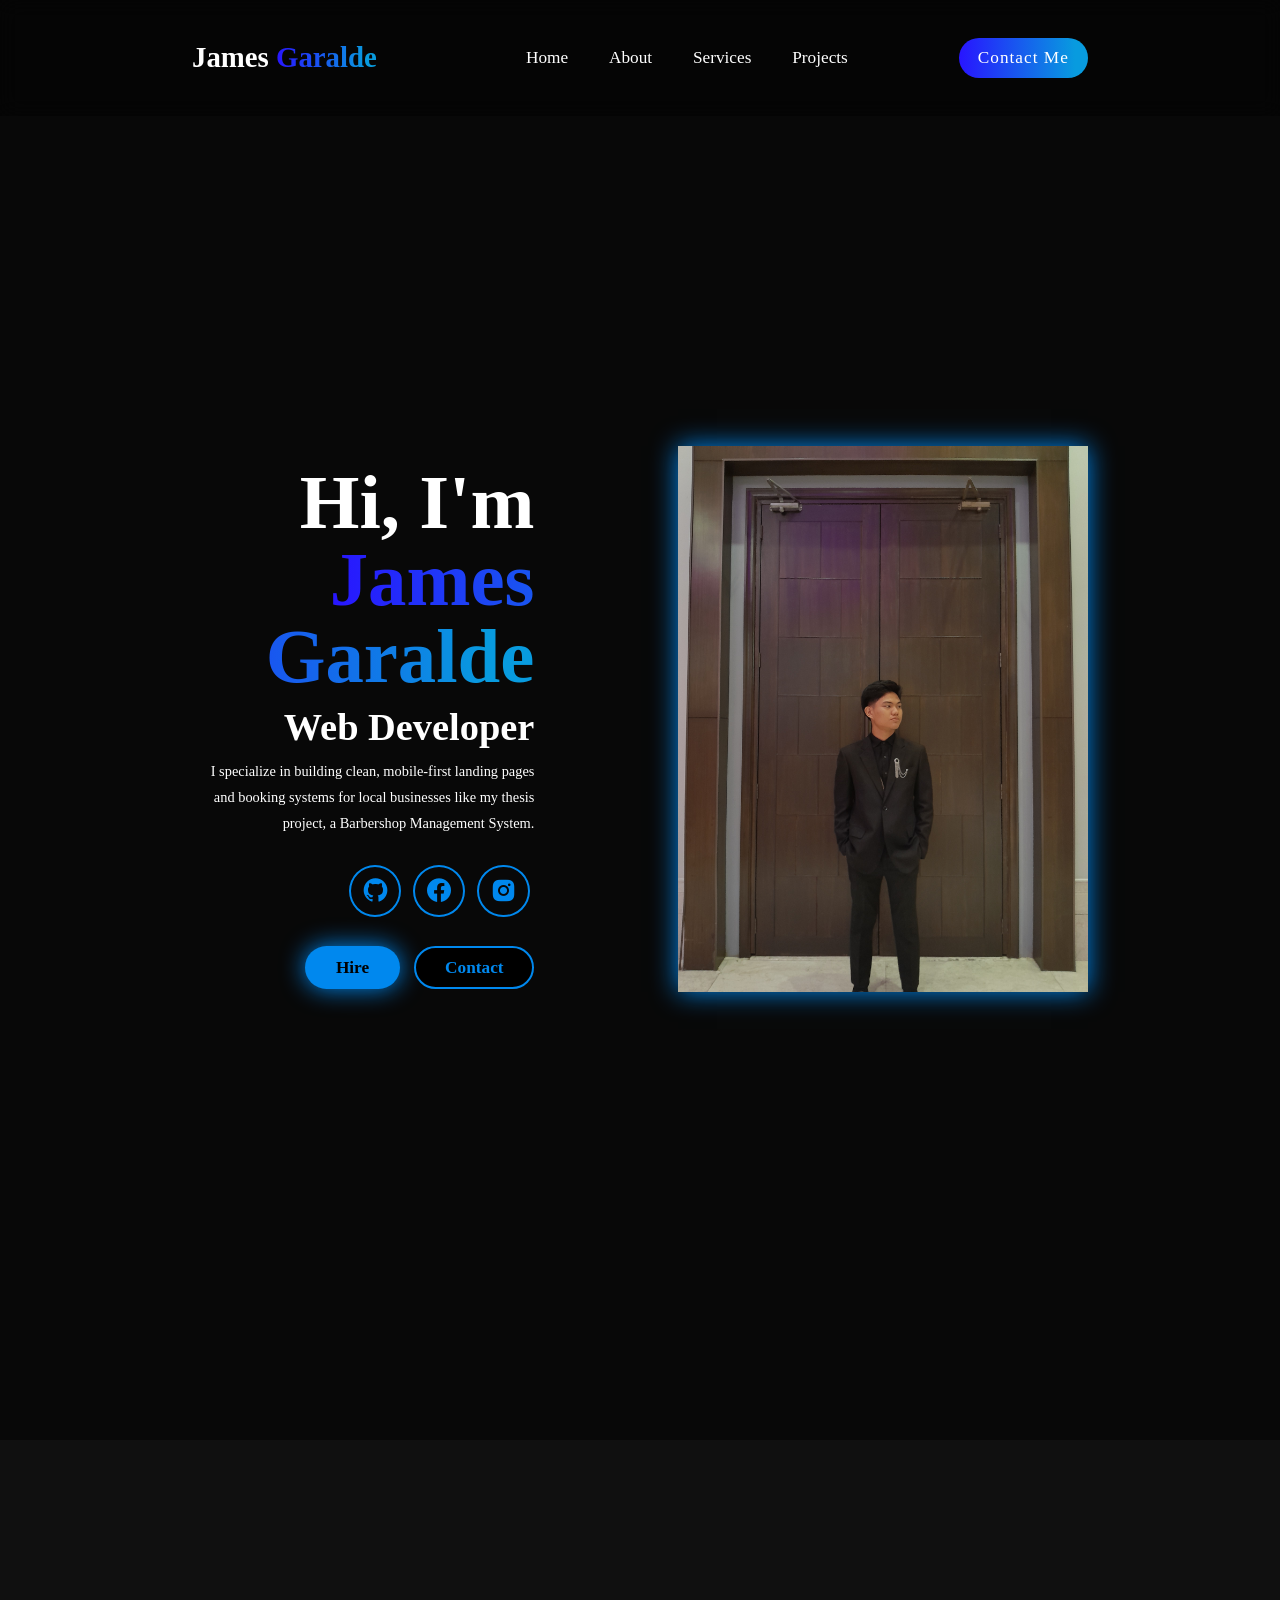
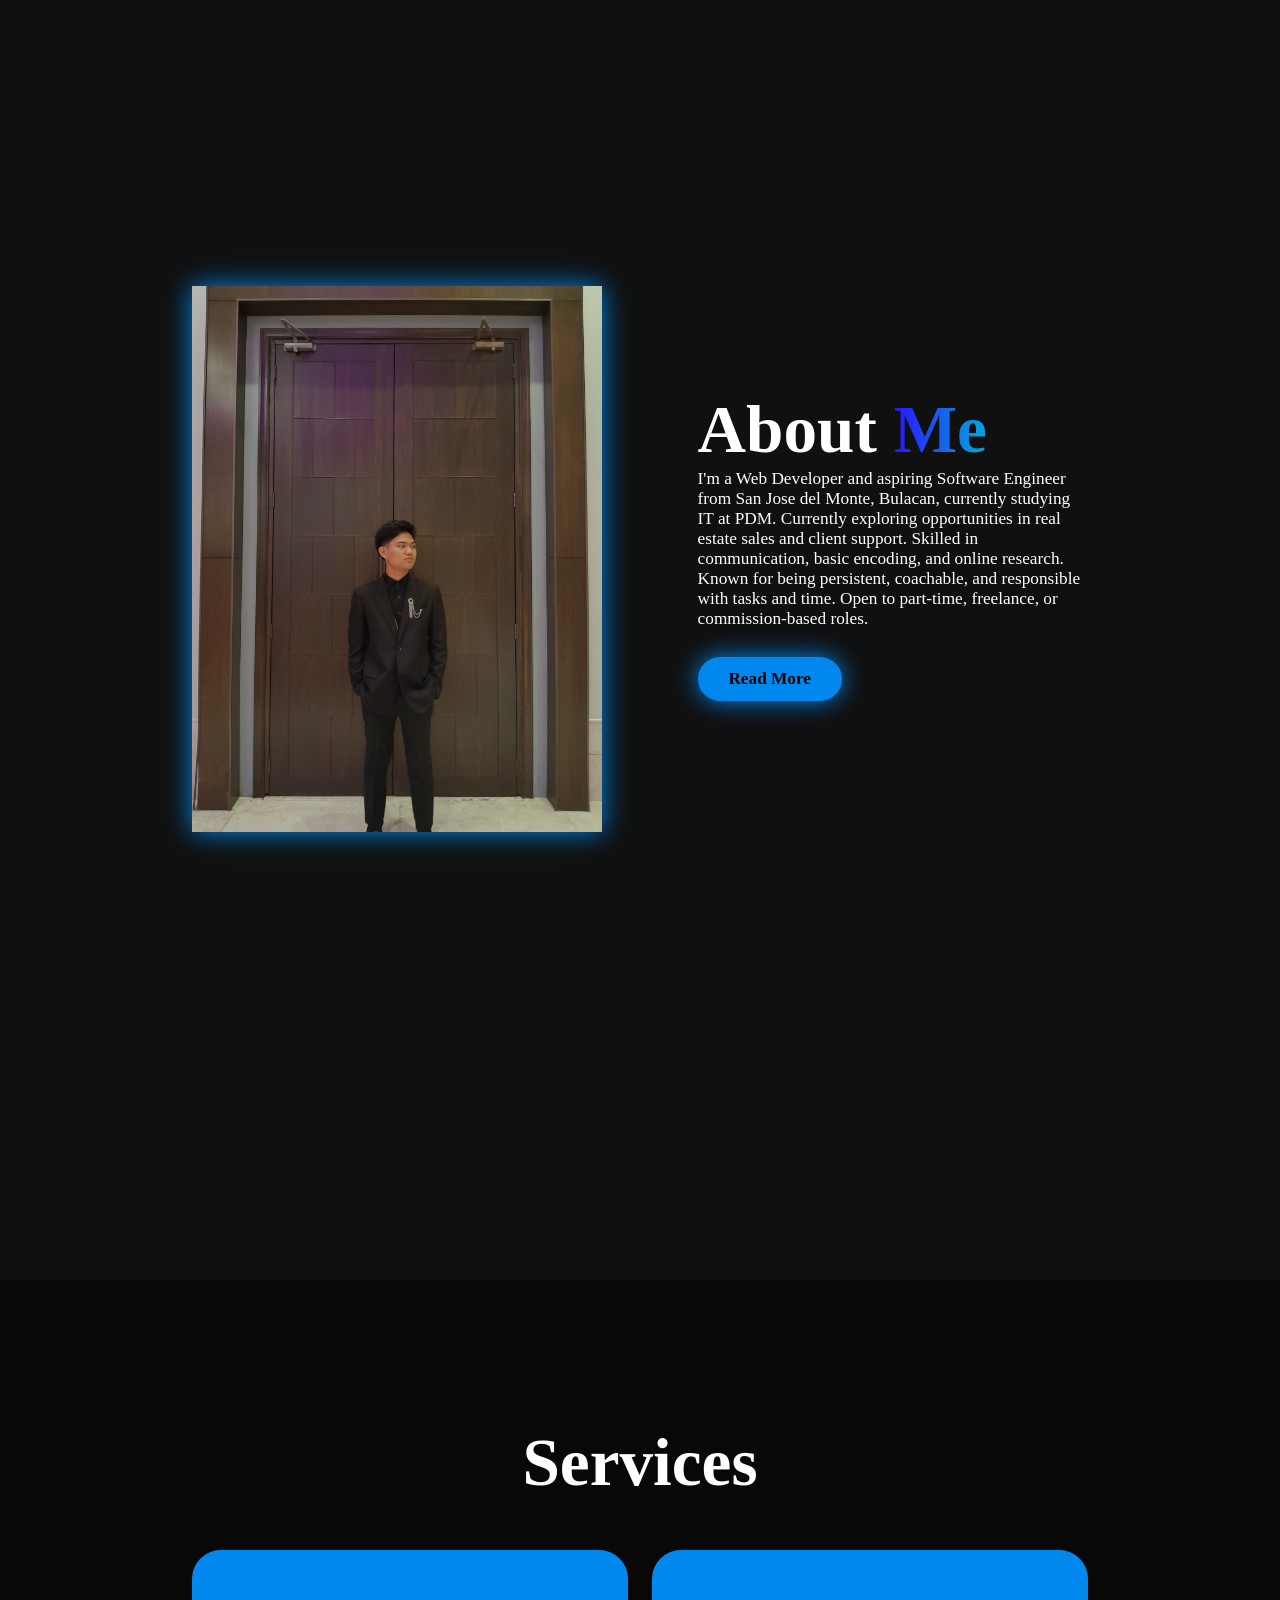
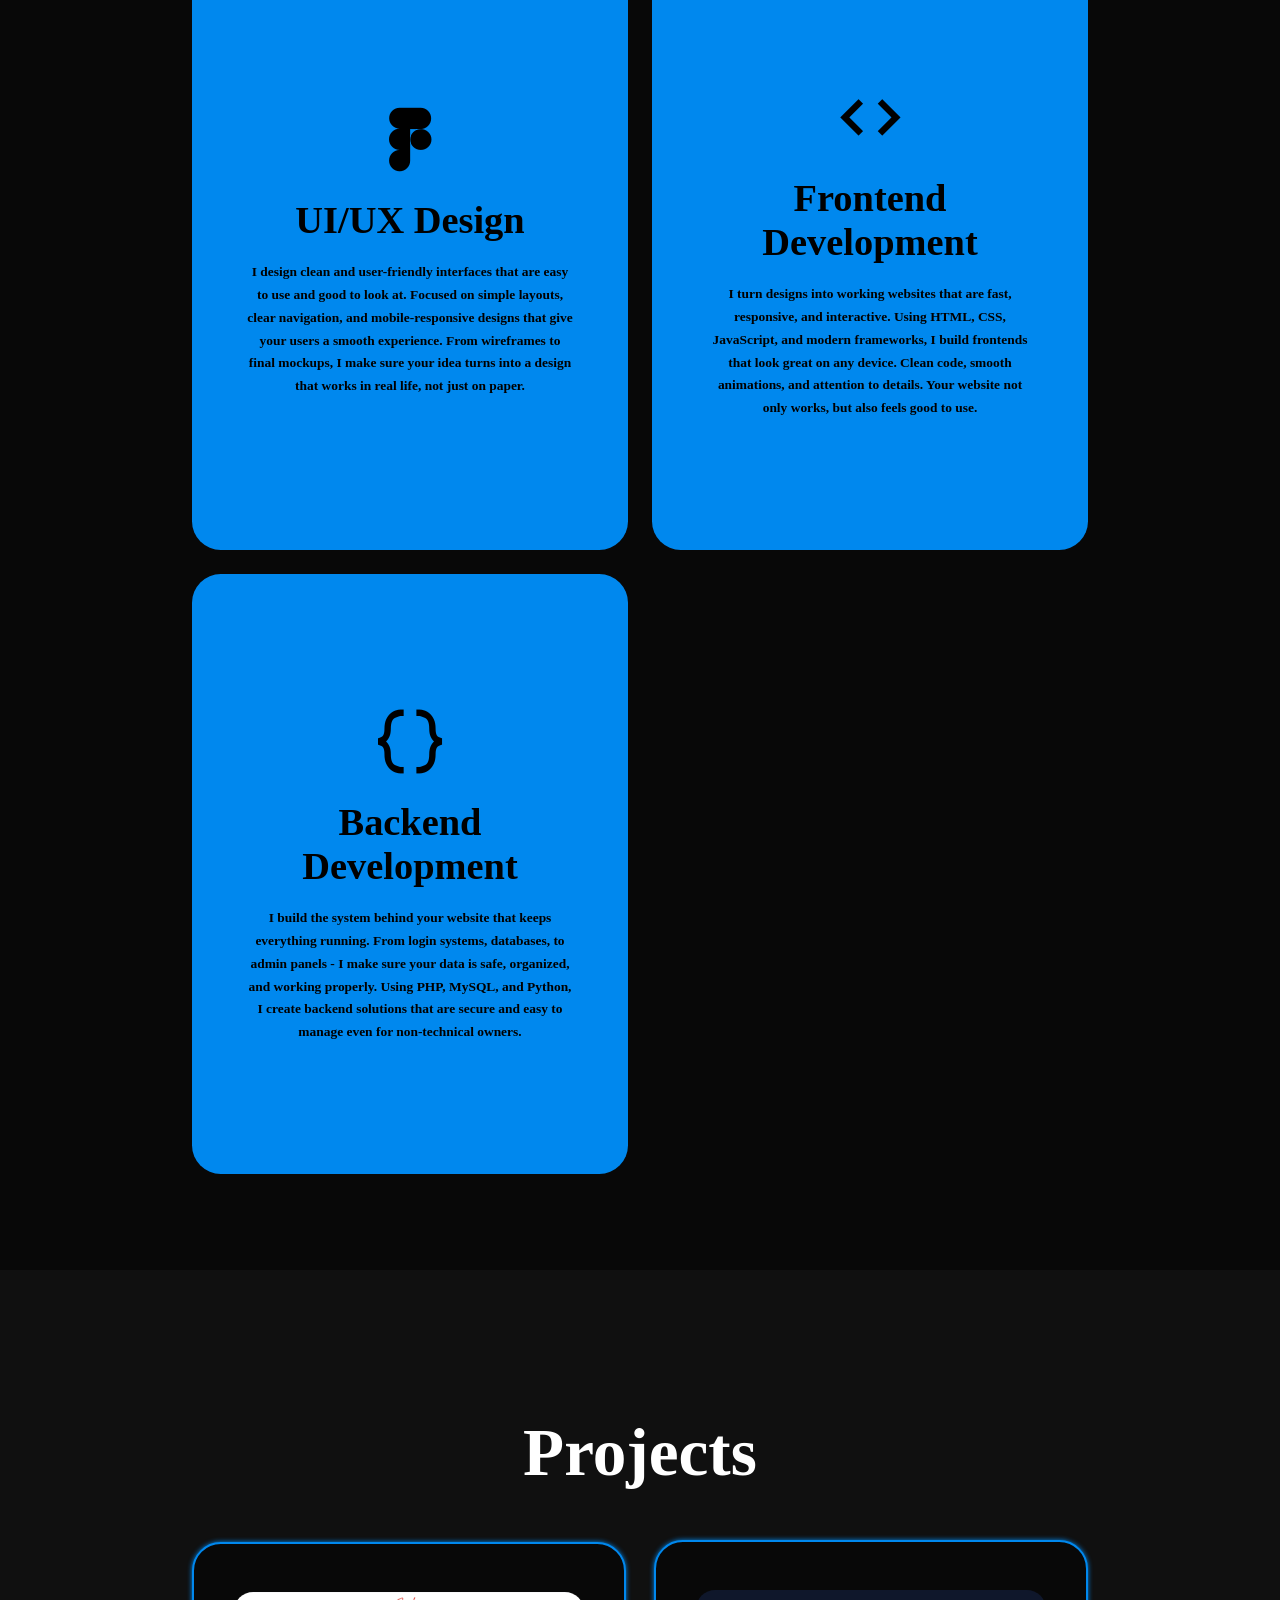
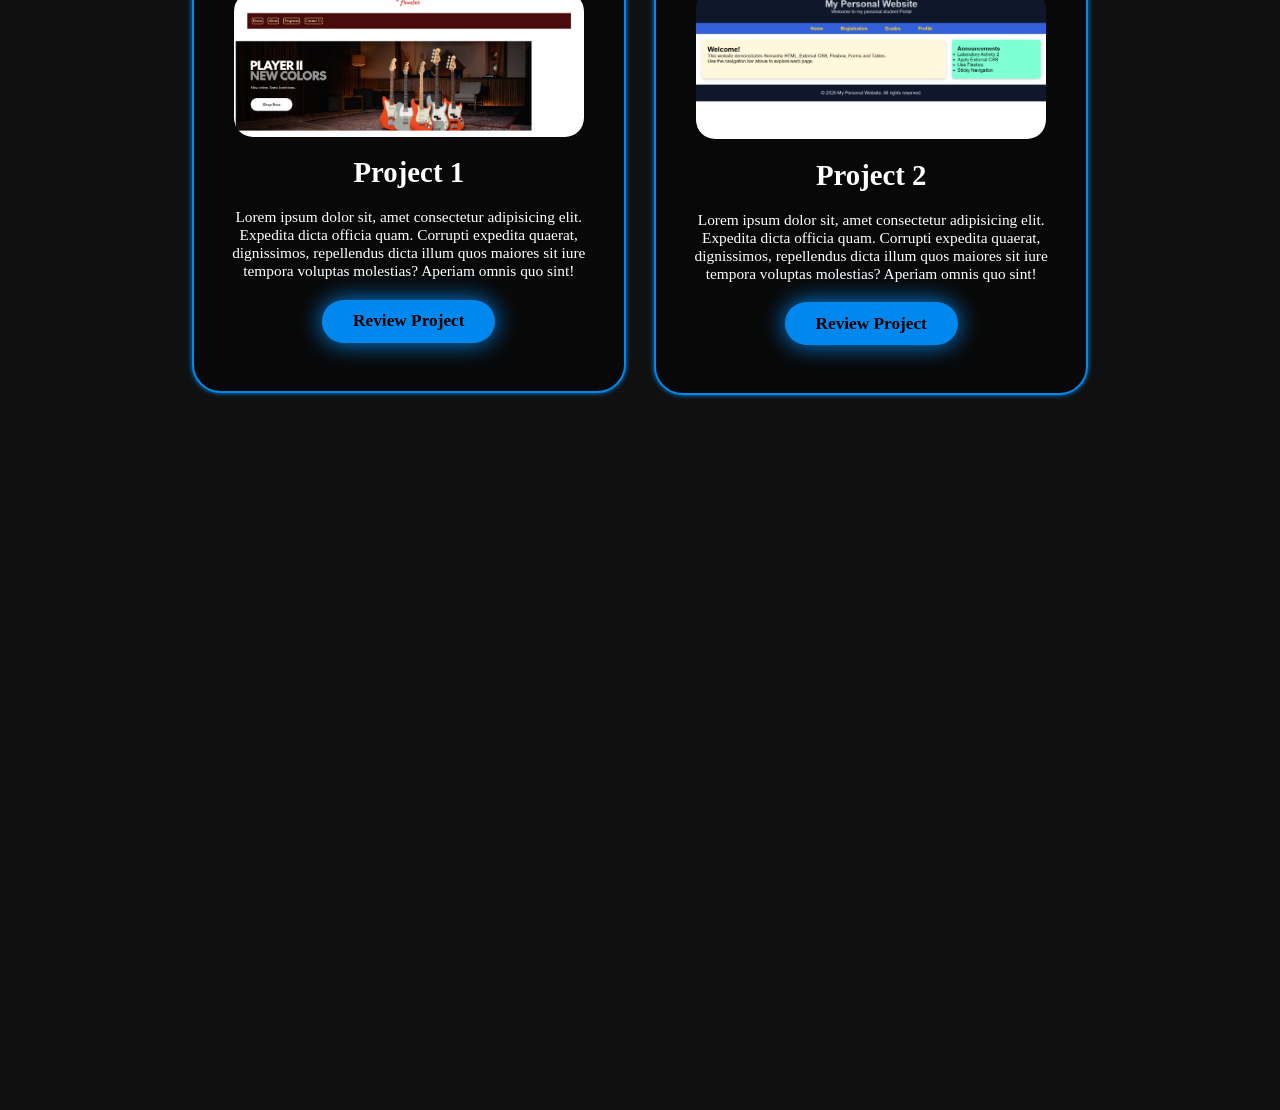
==== commit f2b6228a: "Update about section and service descriptions for clarity and detail" ====
--- a/Frontend/index.html
+++ b/Frontend/index.html
@@ -21,7 +21,6 @@
             <a href="#about">About</a>
             <a href="#services">Services</a>
             <a href="#projects">Projects</a>
-            <a href="#contact">Contact</a>
         </nav>
 
         <button class="gradient-btn">Contact Me</button>
@@ -73,7 +72,12 @@
         <div class="about-content">
             <h2>About <span>Me</span></h2>
             <p>I'm a Web Developer and aspiring Software Engineer from 
-            San Jose del Monte, Bulacan, currently studying IT at PDM.</p>
+            San Jose del Monte, Bulacan, currently studying IT at PDM. 
+            Currently exploring opportunities in real estate sales and 
+            client support. Skilled in communication, basic encoding, 
+            and online research. Known for being persistent, coachable, 
+            and responsible with tasks and time. Open to part-time, freelance, 
+            or commission-based roles.</p>
 
             <a href="#" class="btn">Read More</a>   
         </div>
@@ -89,10 +93,10 @@
                 <div class="service-info">
                     <i class="bx bxl-figma"></i>
                     <h4>UI/UX Design</h4>
-                    <p>Lorem ipsum dolor sit, amet consectetur adipisicing elit. 
-                    Expedita dicta officia quam. Corrupti expedita quaerat, dignissimos, 
-                    repellendus dicta illum quos maiores sit iure tempora voluptas molestias? 
-                    Aperiam omnis quo sint!</p>
+                    <p>I design clean and user-friendly interfaces that are easy to use and good to look at. 
+                        Focused on simple layouts, clear navigation, and mobile-responsive designs that give 
+                        your users a smooth experience. From wireframes to final mockups, I make sure your idea 
+                        turns into a design that works in real life, not just on paper.</p>
                 </div>
             </div>
         
@@ -100,10 +104,9 @@
                 <div class="service-info">
                     <i class="bx bx-code"></i>
                     <h4>Frontend Development</h4>
-                    <p>Lorem ipsum dolor sit, amet consectetur adipisicing elit. 
-                    Expedita dicta officia quam. Corrupti expedita quaerat, dignissimos, 
-                    repellendus dicta illum quos maiores sit iure tempora voluptas molestias? 
-                    Aperiam omnis quo sint!</p>
+                    <p>I turn designs into working websites that are fast, responsive, and interactive. Using HTML, 
+                        CSS, JavaScript, and modern frameworks, I build frontends that look great on any device. Clean code, 
+                        smooth animations, and attention to details. Your website not only works, but also feels good to use.</p>
                 </div>
             </div>
         
@@ -111,10 +114,9 @@
                 <div class="service-info">
                     <i class="bx bx-code-curly"></i>
                     <h4>Backend Development</h4>
-                    <p>Lorem ipsum dolor sit, amet consectetur adipisicing elit. 
-                    Expedita dicta officia quam. Corrupti expedita quaerat, dignissimos, 
-                    repellendus dicta illum quos maiores sit iure tempora voluptas molestias? 
-                    Aperiam omnis quo sint!</p>
+                    <p>I build the system behind your website that keeps everything running. From login systems, databases, 
+                        to admin panels - I make sure your data is safe, organized, and working properly. Using PHP, MySQL, 
+                        and Python, I create backend solutions that are secure and easy to manage even for non-technical owners.</p>
                 </div>
             </div>
         </div>
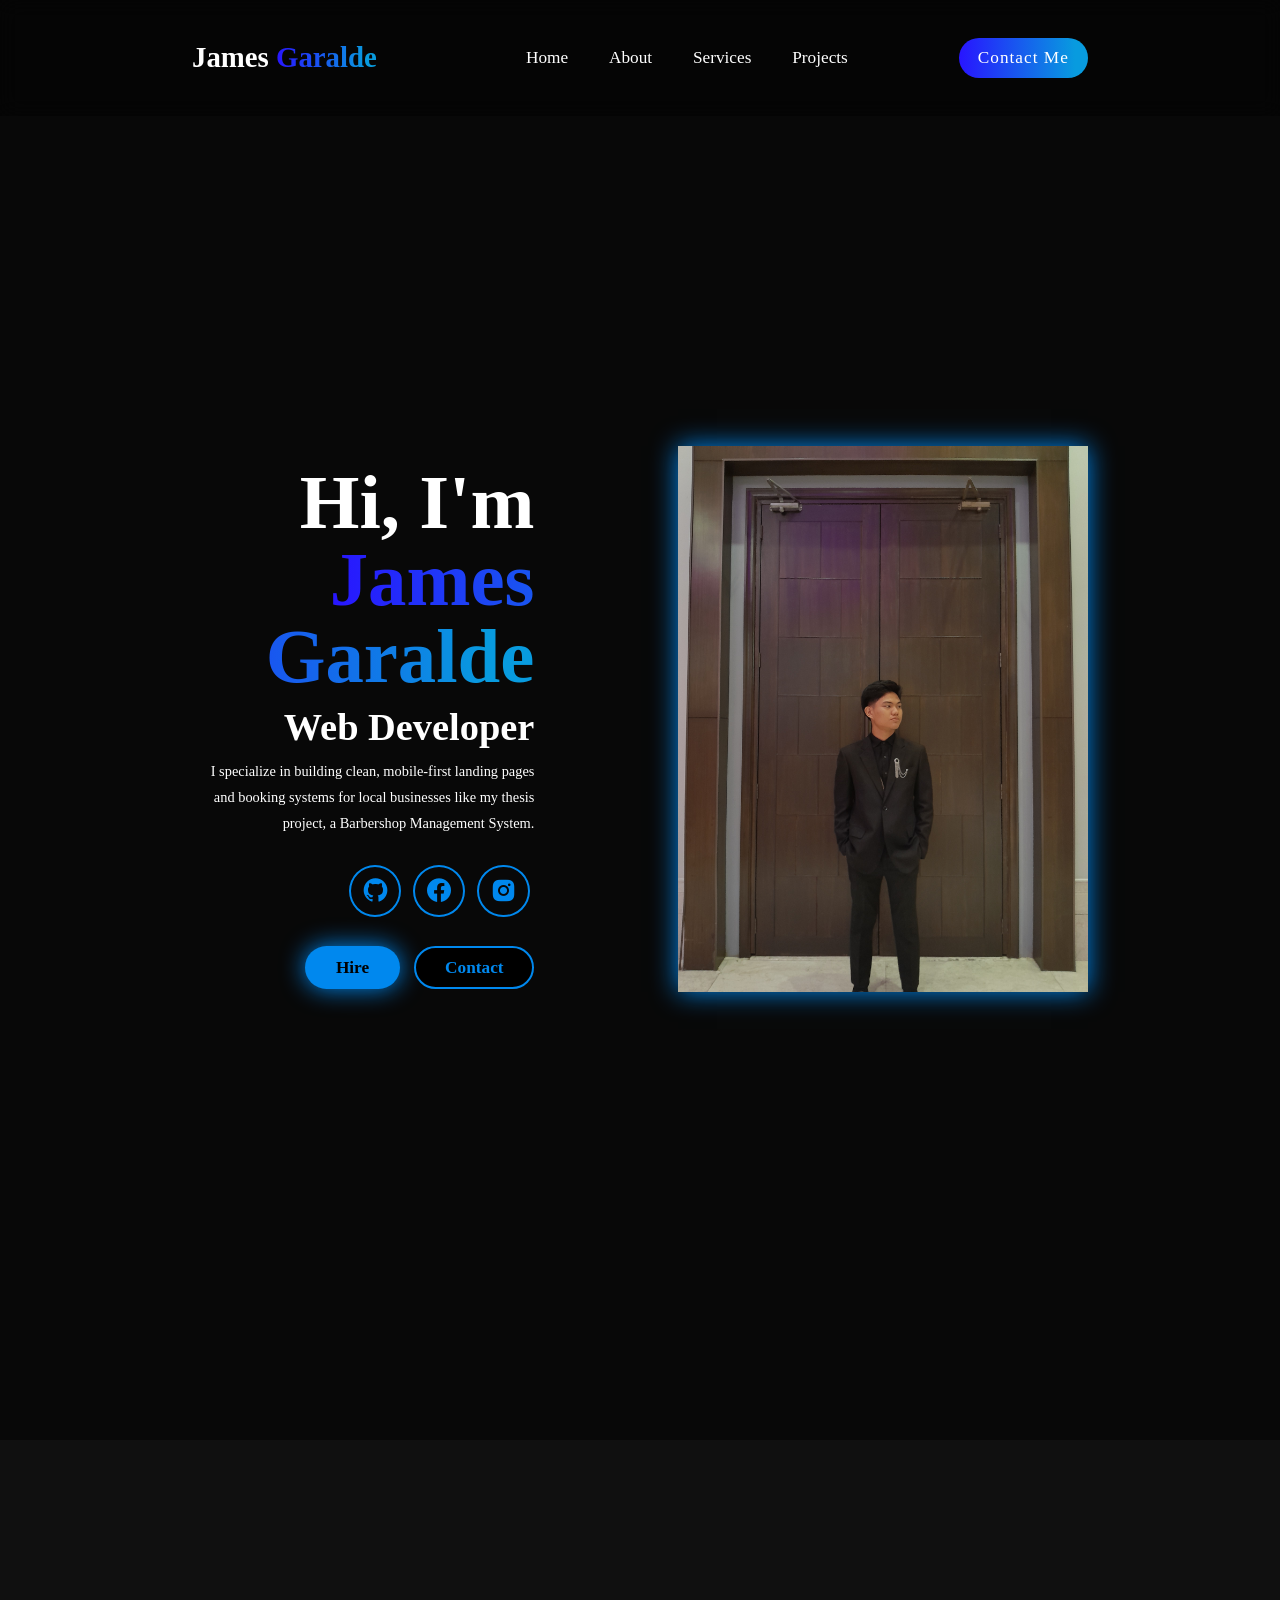
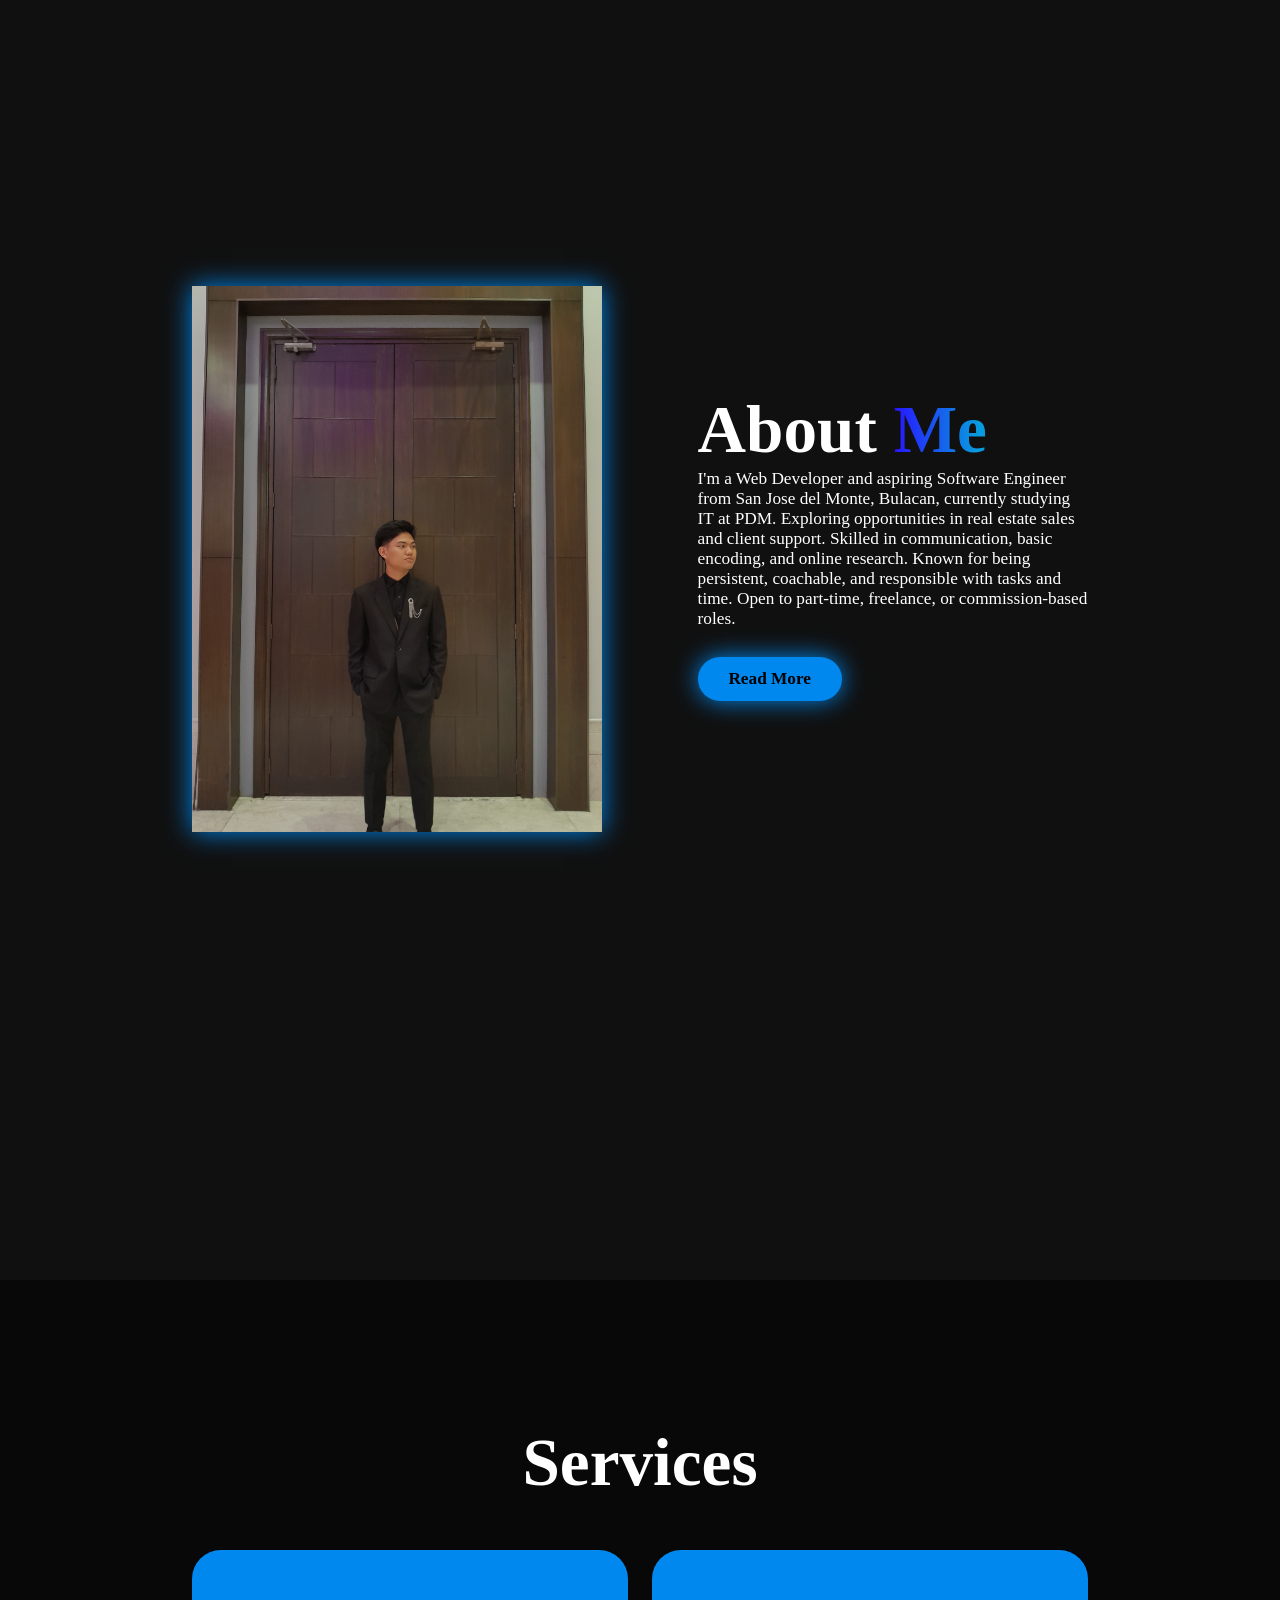
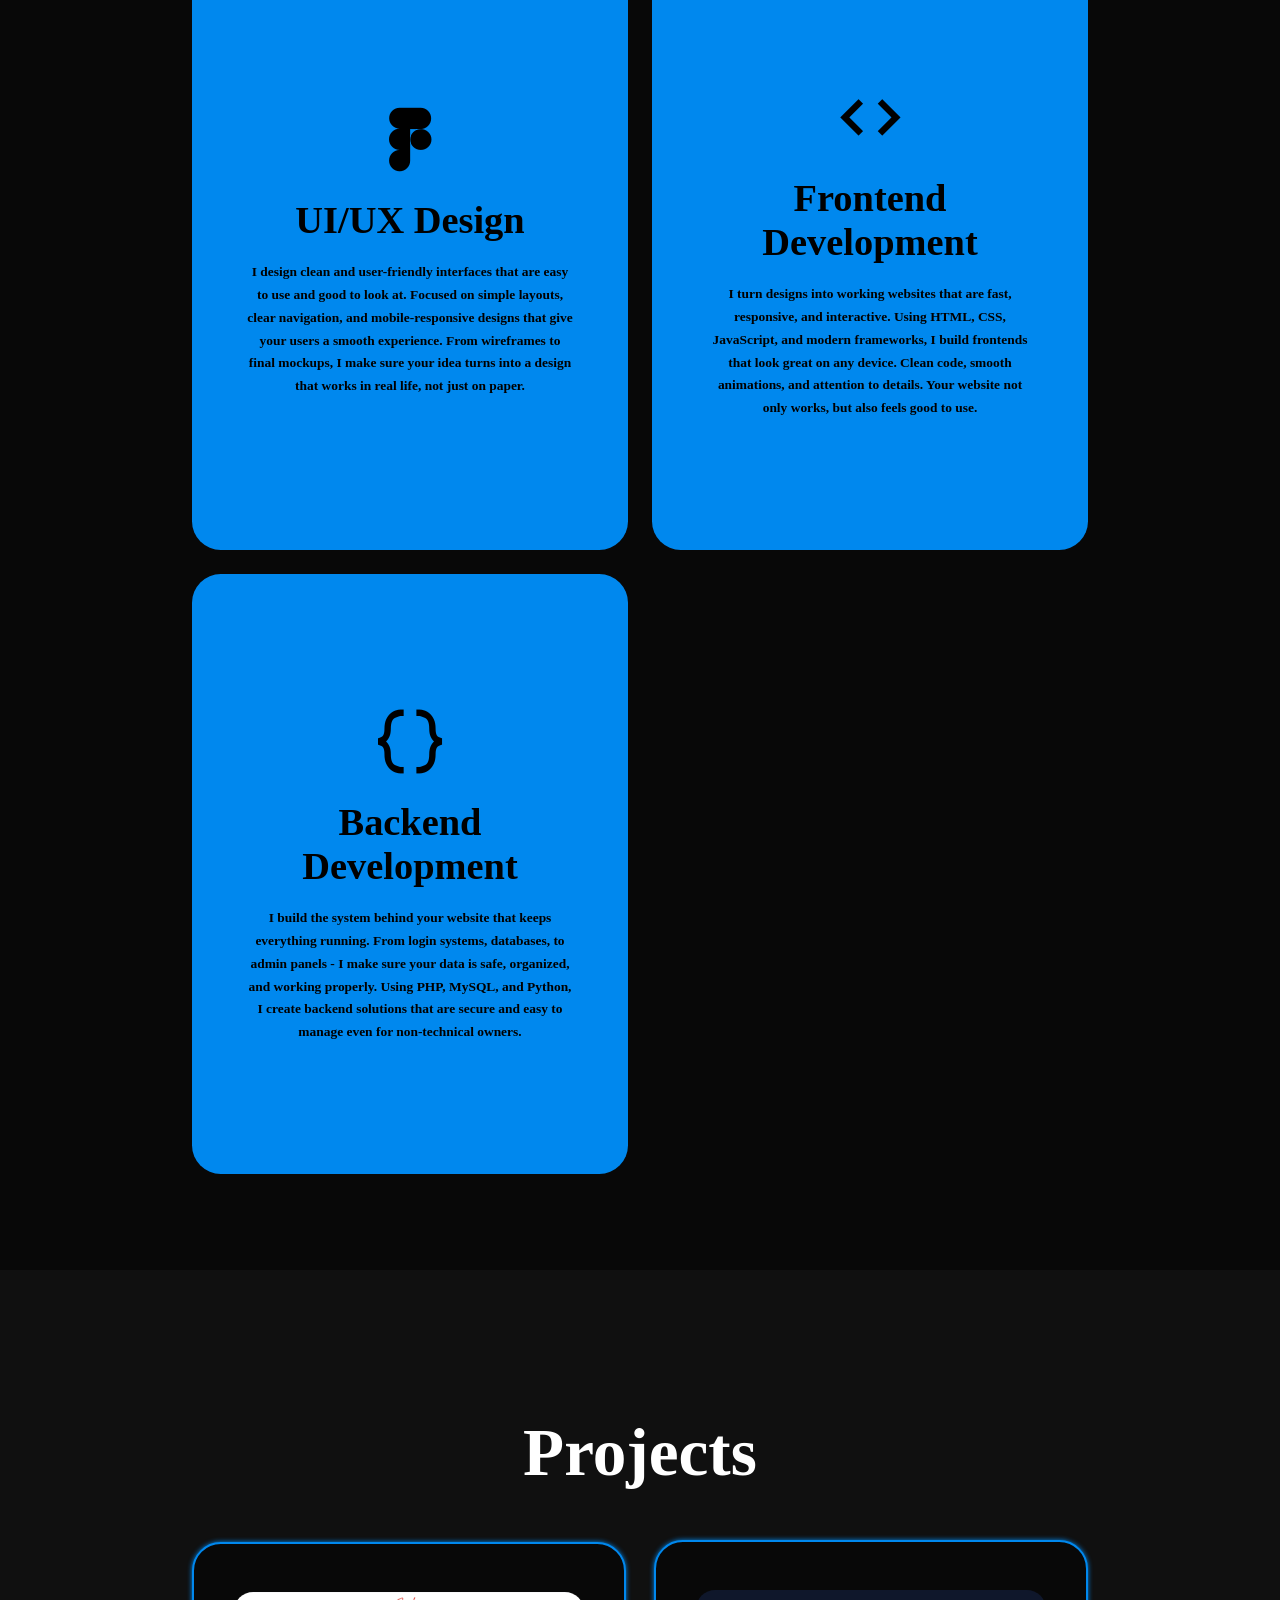
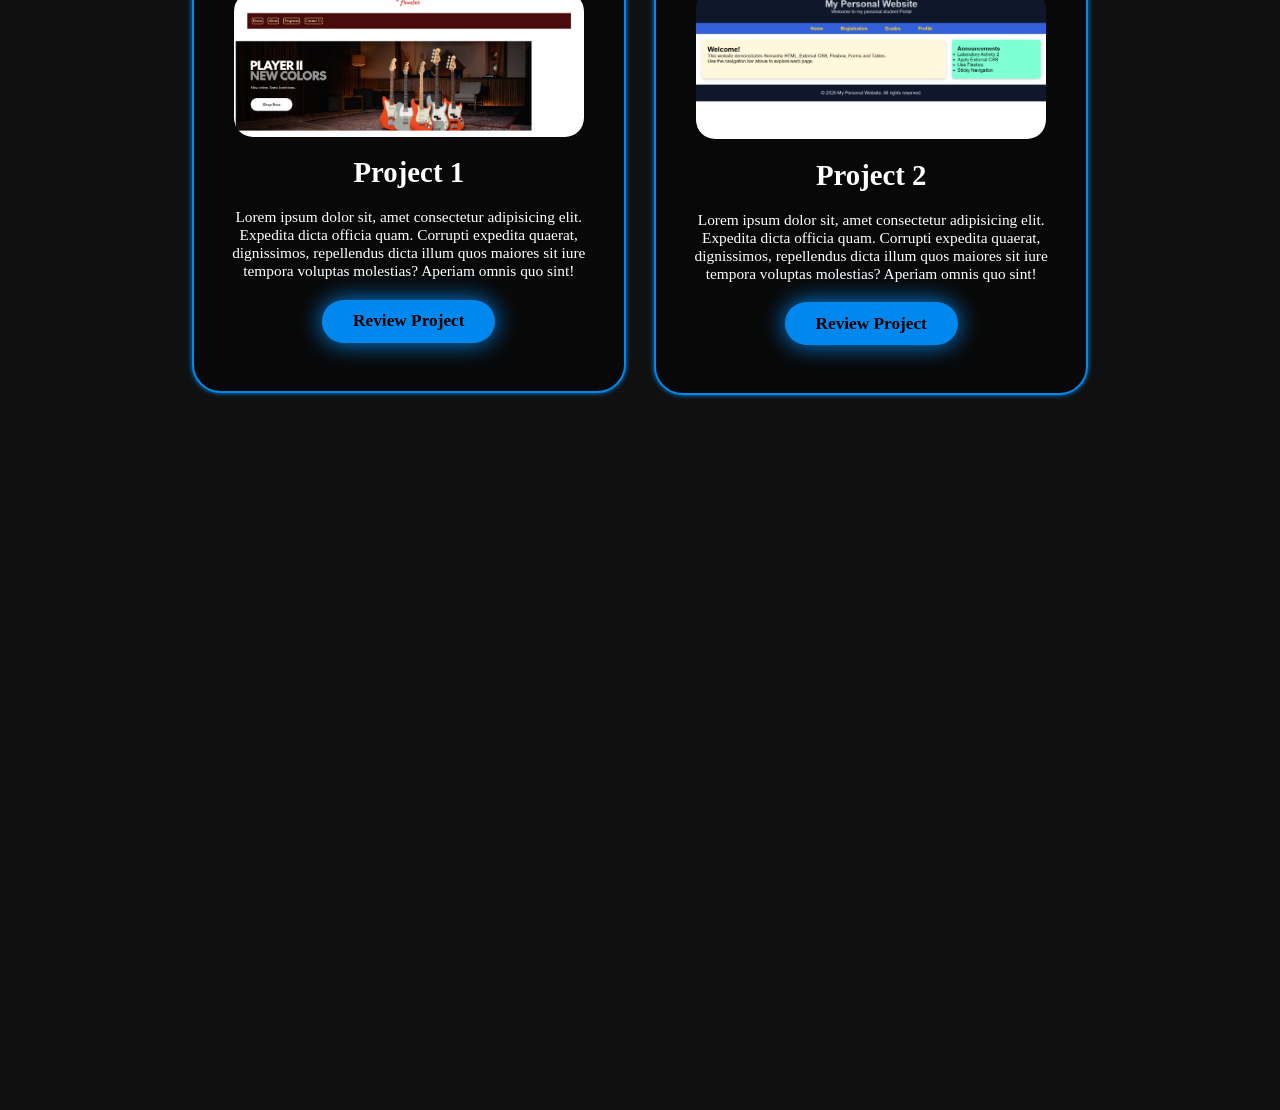
==== commit a5369cbb: "Update about section for improved clarity and conciseness" ====
--- a/Frontend/index.html
+++ b/Frontend/index.html
@@ -38,15 +38,15 @@
             for local businesses like my thesis project, a Barbershop Management System.</p>
 
             <div class="social-icons">
-                <a href="#">
+                <a href="https://github.com/Aljames21" target="_blank">
                     <i class="bx bxl-github"></i>
                 </a>
 
-                <a href="#">
+                <a href="https://www.facebook.com/james.garalde.730795/" target="_blank">
                     <i class="bx bxl-facebook-circle"></i>
                 </a>
 
-                <a href="#">
+                <a href="https://www.instagram.com/_jaamezz/?hl=en" target="_blank">
                     <i class="bx bxl-instagram-alt"></i>
                 </a>
 
@@ -73,7 +73,7 @@
             <h2>About <span>Me</span></h2>
             <p>I'm a Web Developer and aspiring Software Engineer from 
             San Jose del Monte, Bulacan, currently studying IT at PDM. 
-            Currently exploring opportunities in real estate sales and 
+            Exploring opportunities in real estate sales and 
             client support. Skilled in communication, basic encoding, 
             and online research. Known for being persistent, coachable, 
             and responsible with tasks and time. Open to part-time, freelance, 
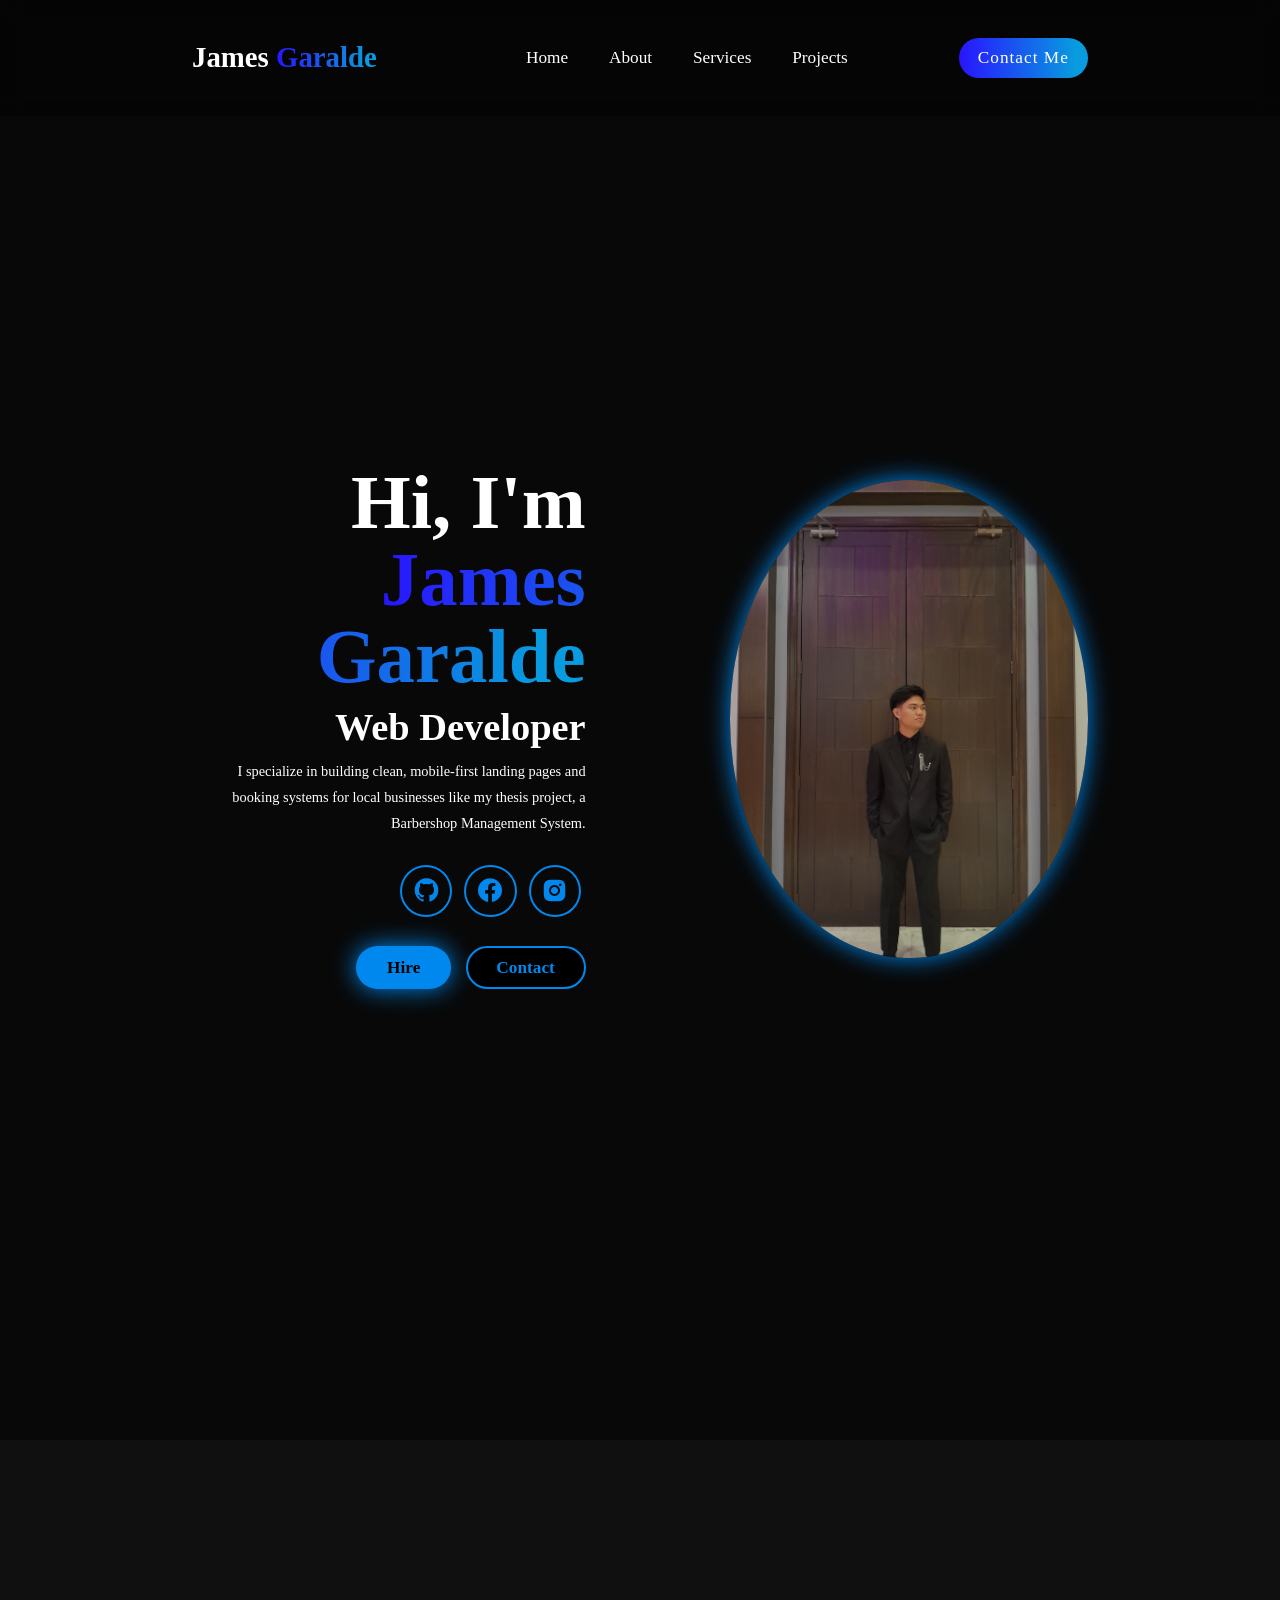
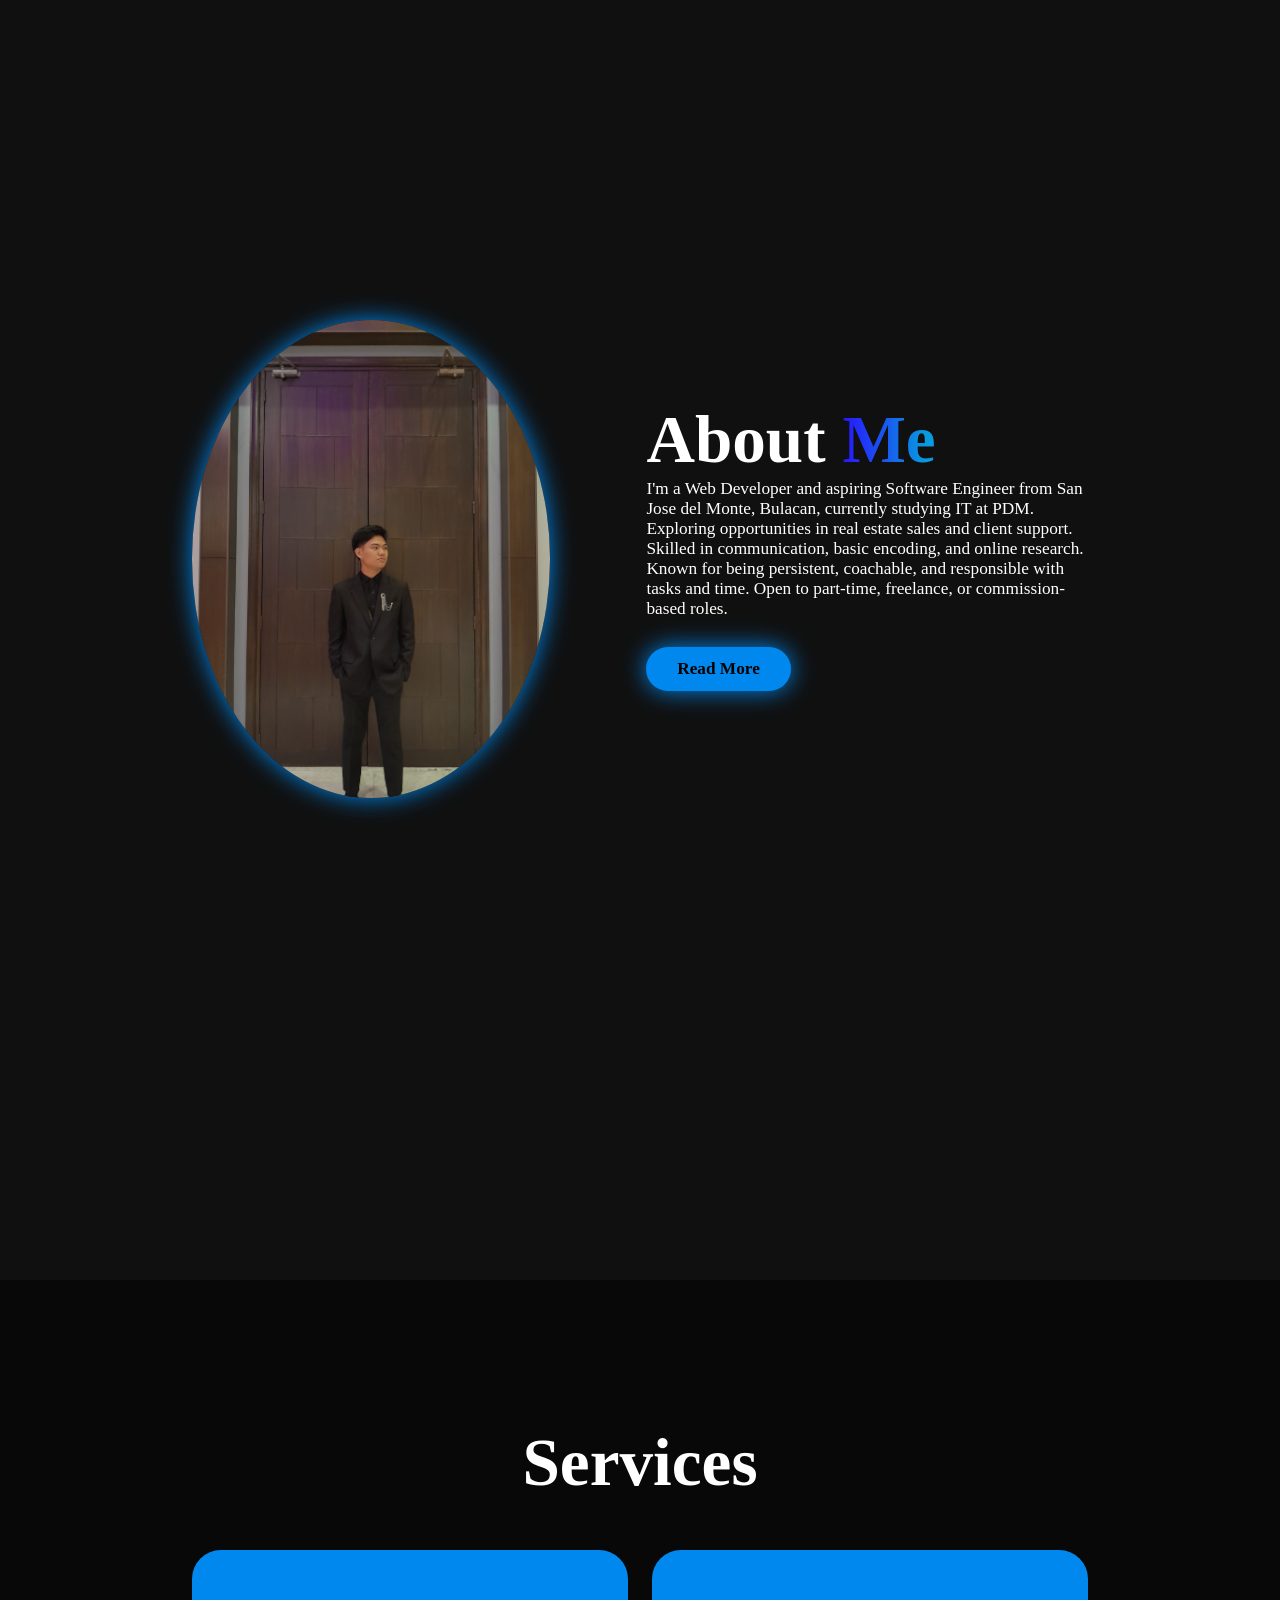
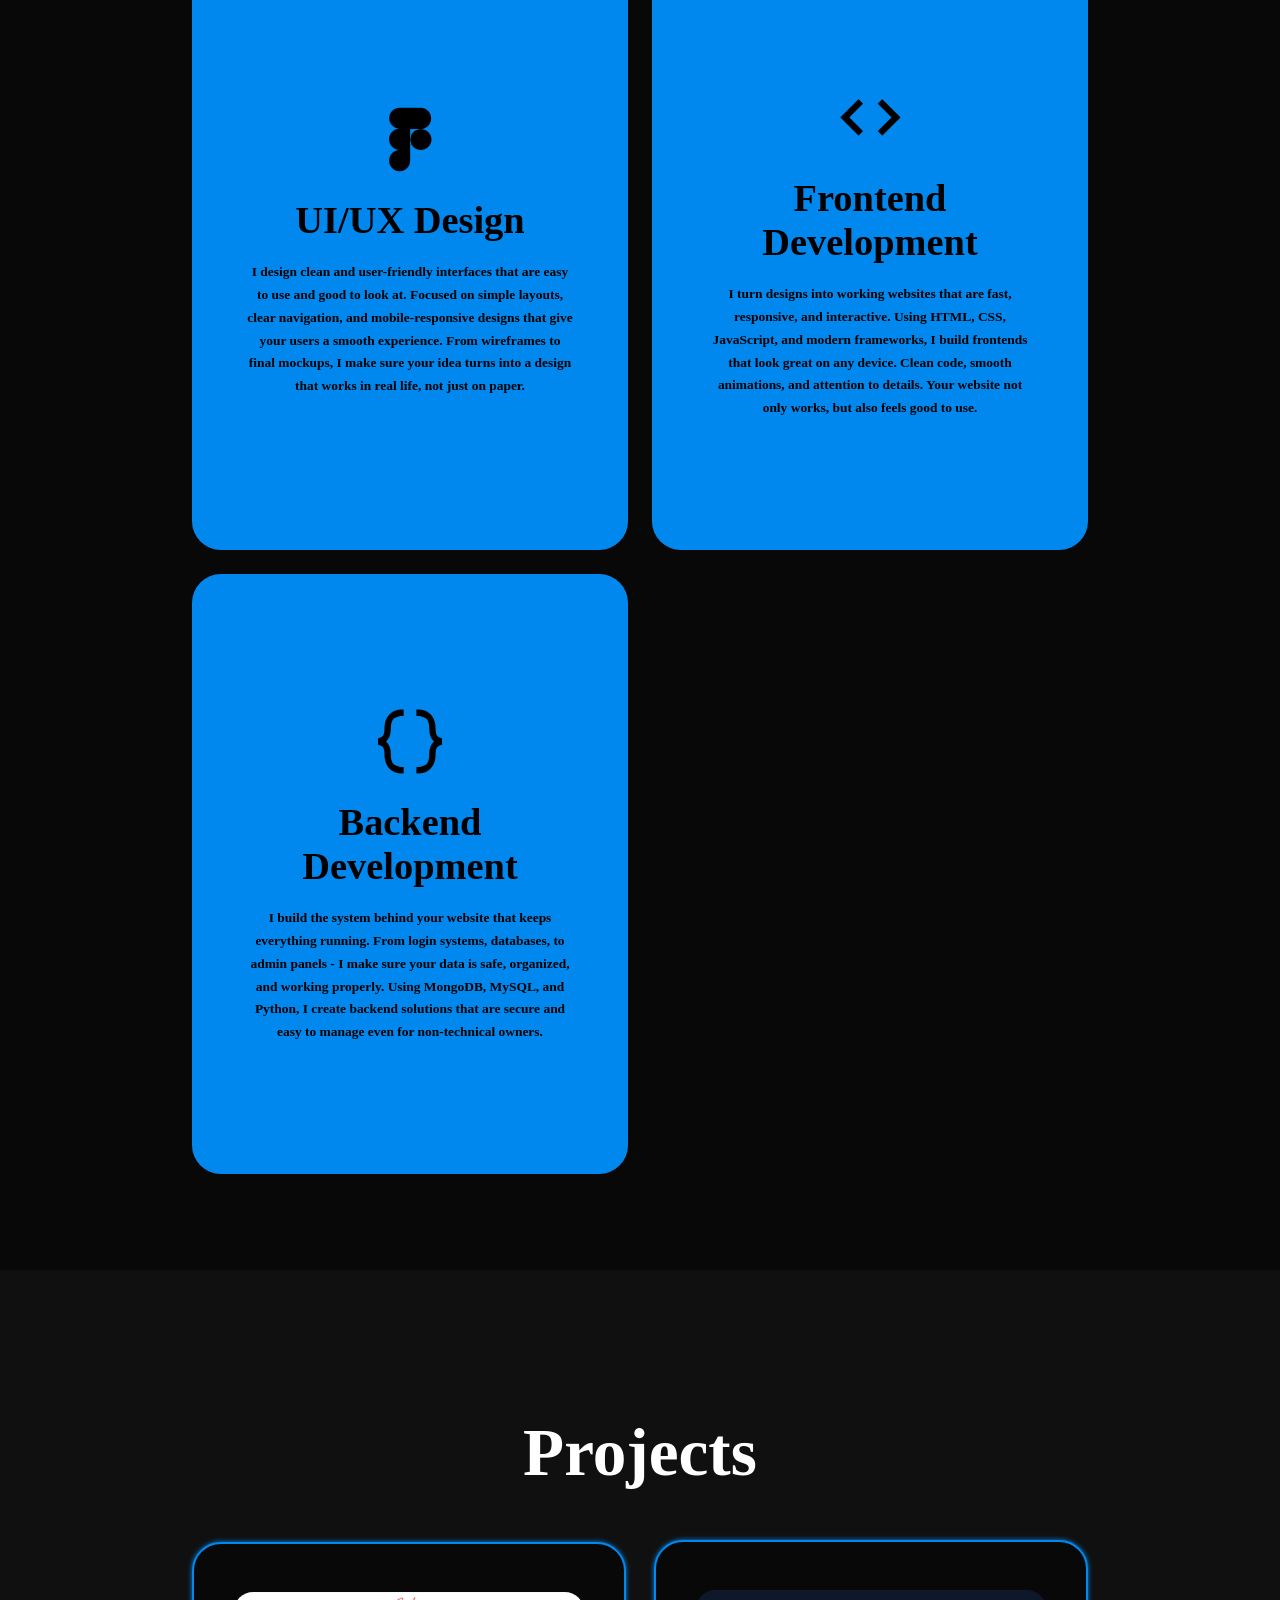
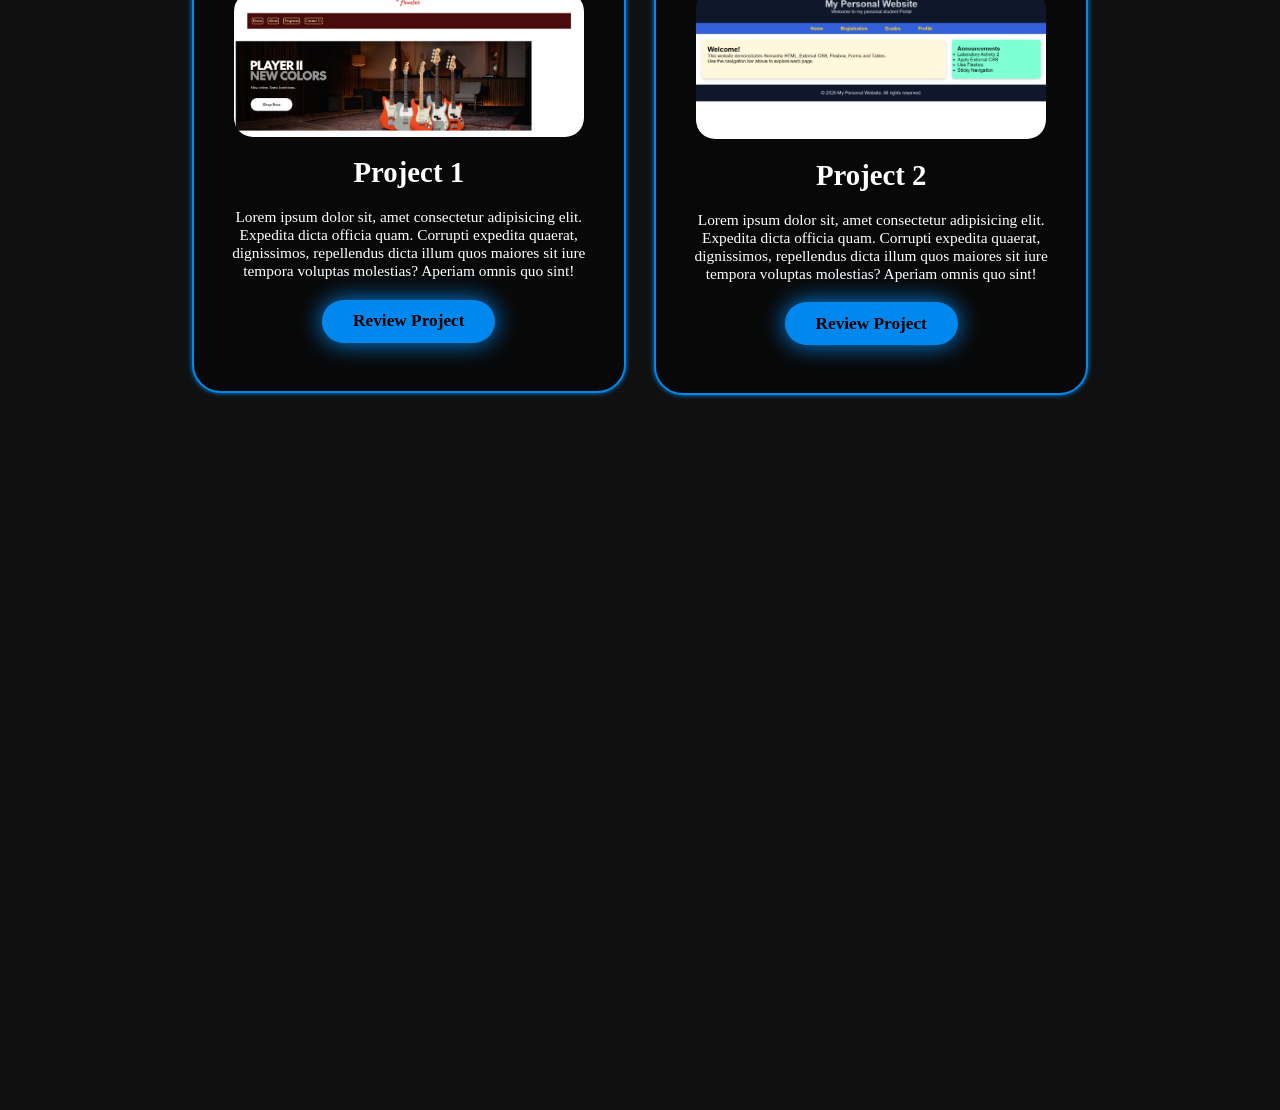
==== commit acb32761: "Update backend development description to reflect use of MongoDB" ====
--- a/Frontend/index.html
+++ b/Frontend/index.html
@@ -115,8 +115,9 @@
                     <i class="bx bx-code-curly"></i>
                     <h4>Backend Development</h4>
                     <p>I build the system behind your website that keeps everything running. From login systems, databases, 
-                        to admin panels - I make sure your data is safe, organized, and working properly. Using PHP, MySQL, 
-                        and Python, I create backend solutions that are secure and easy to manage even for non-technical owners.</p>
+                        to admin panels - I make sure your data is safe, organized, and working properly. Using MongoDB, MySQL, 
+                        and Python, I create backend solutions that are secure and easy to manage even for 
+                        non-technical owners.</p>
                 </div>
             </div>
         </div>
--- a/Frontend/style.css
+++ b/Frontend/style.css
@@ -138,10 +138,11 @@
 }
 
 .home-img img{
-    width: 32vw;
+    width: 28vw;
     box-shadow: 0 0 25px var(--main-color);
     transition: 0.4s ease-in-out;
-}
+    border-radius: 100%;
+}   
 
 .home-img img:hover{
     box-shadow: 0 0 25px var(--main-color),
@@ -217,8 +218,8 @@
 }
 
 .about-img img{
-    width: 32vw;
-    border: 50%;
+    width: 28vw;
+    border-radius: 100%;
     box-shadow: 0 0 25px var(--main-color);
     transition: 0.4s ease-in-out;
 }
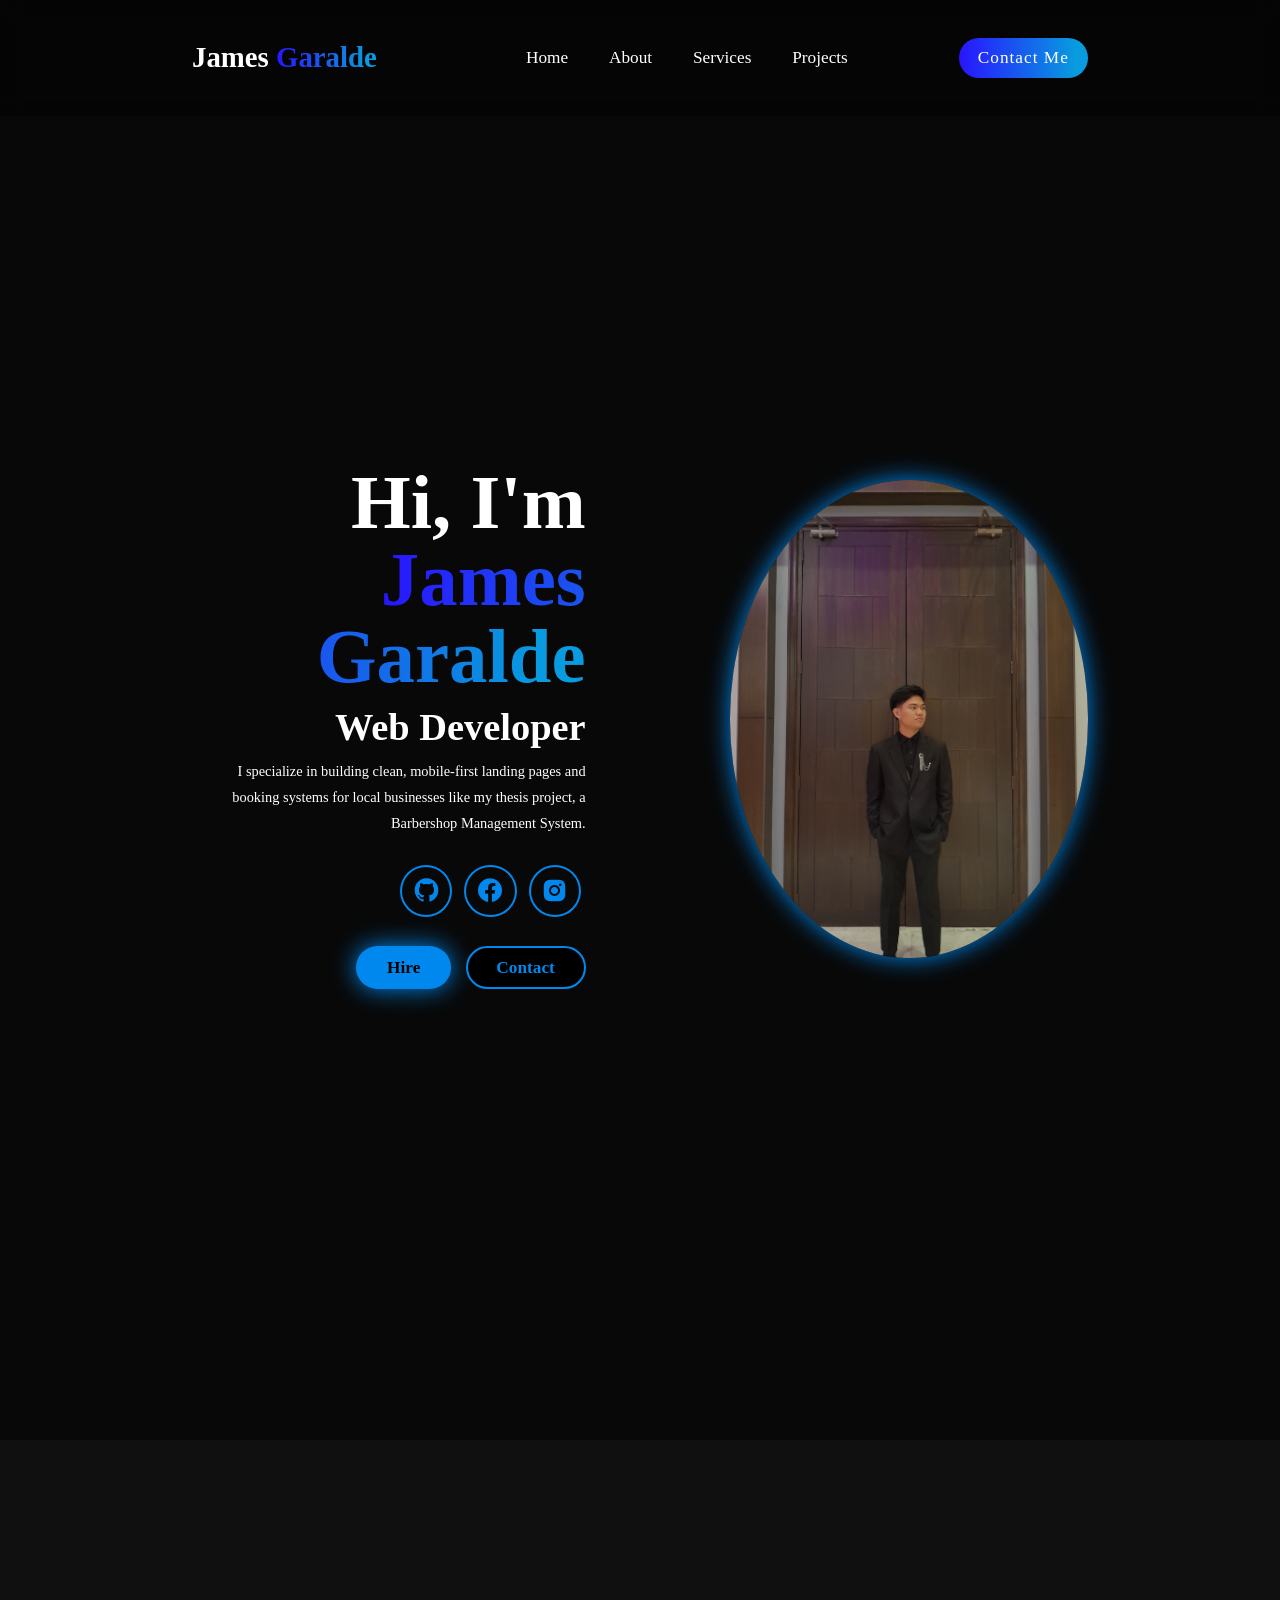
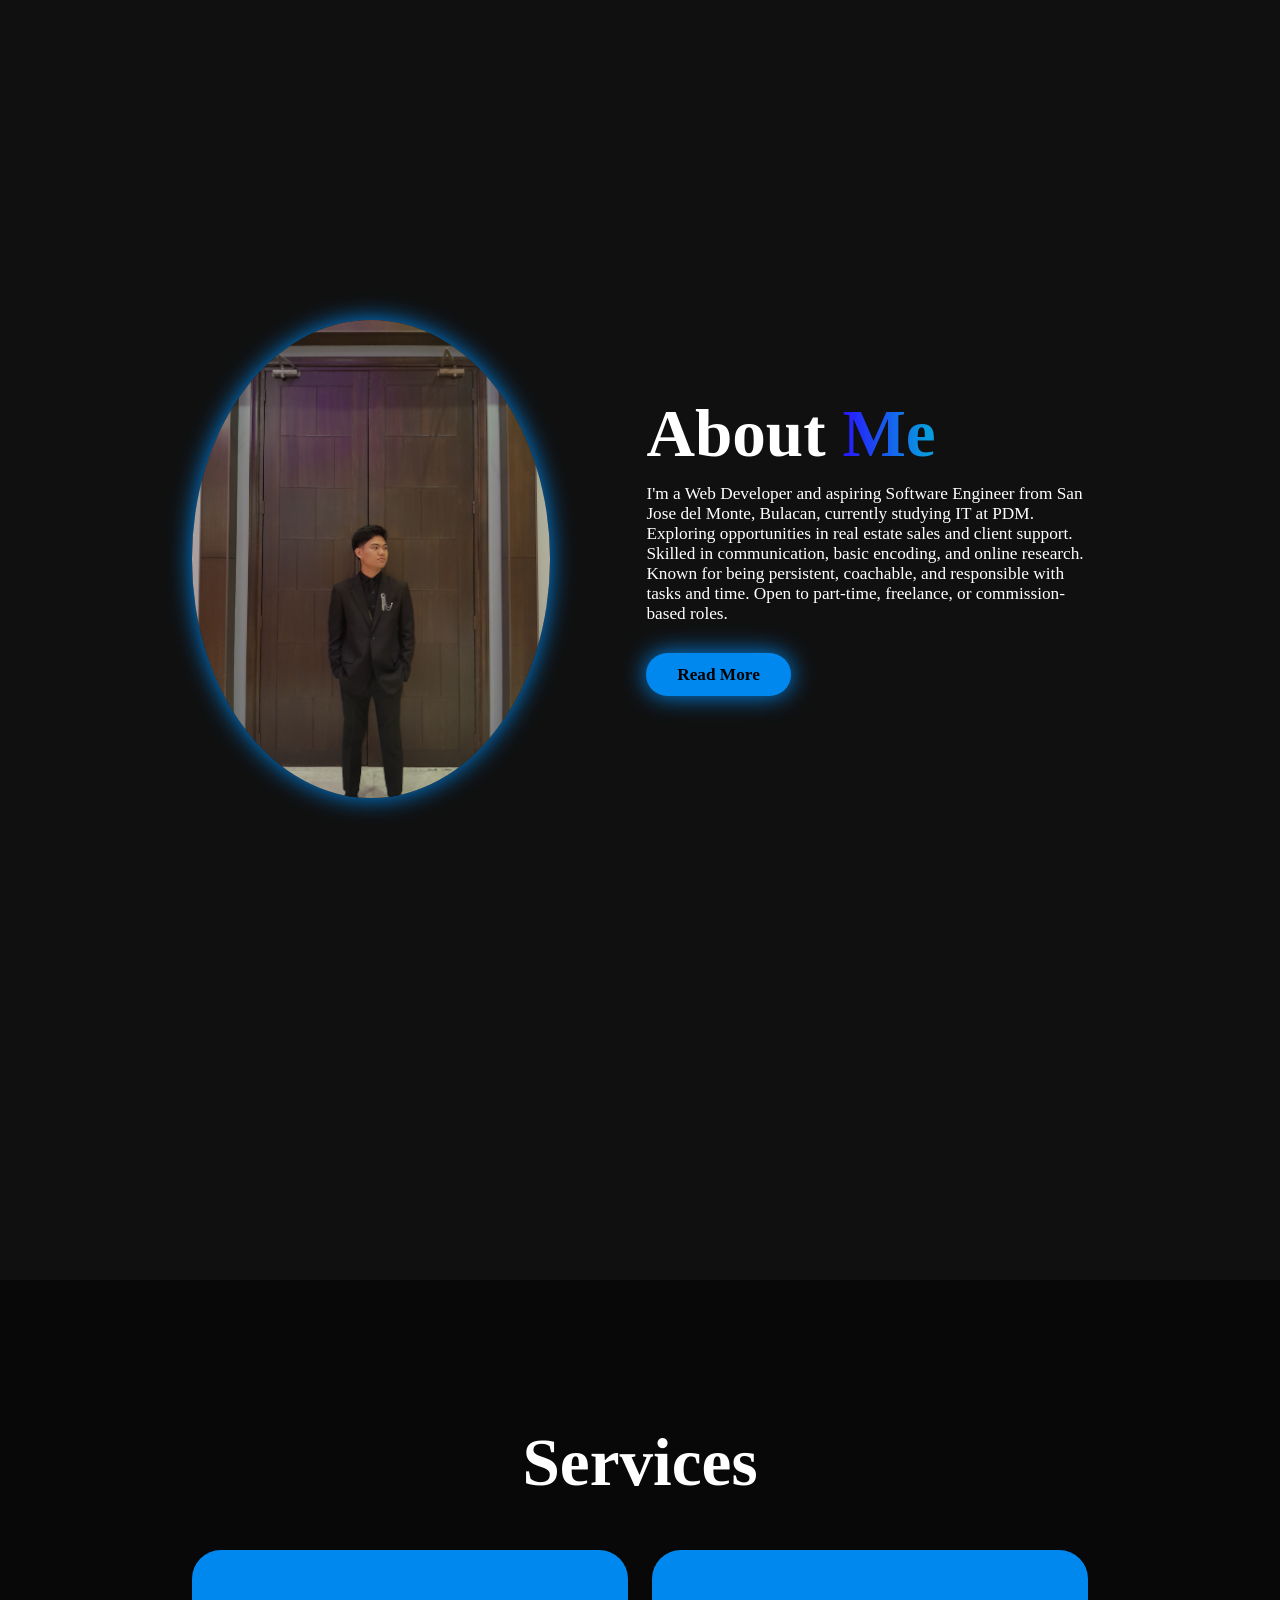
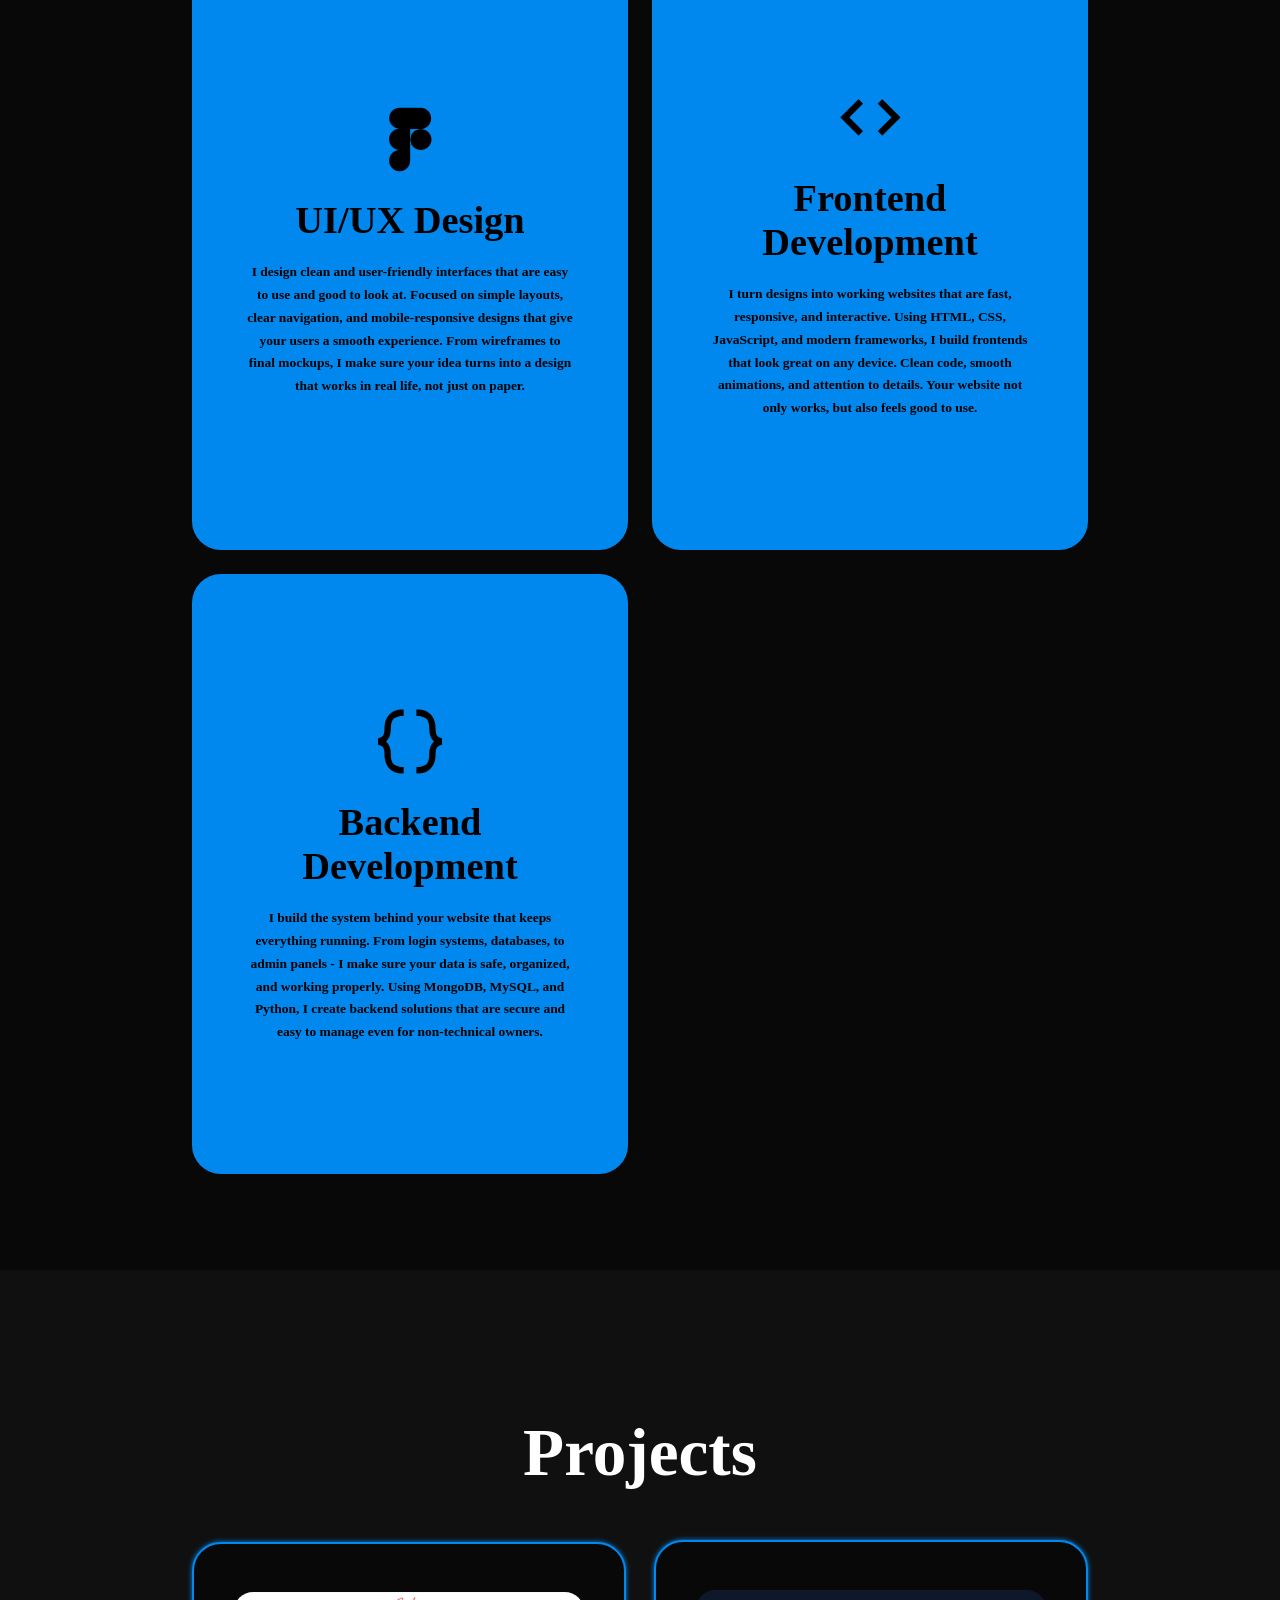
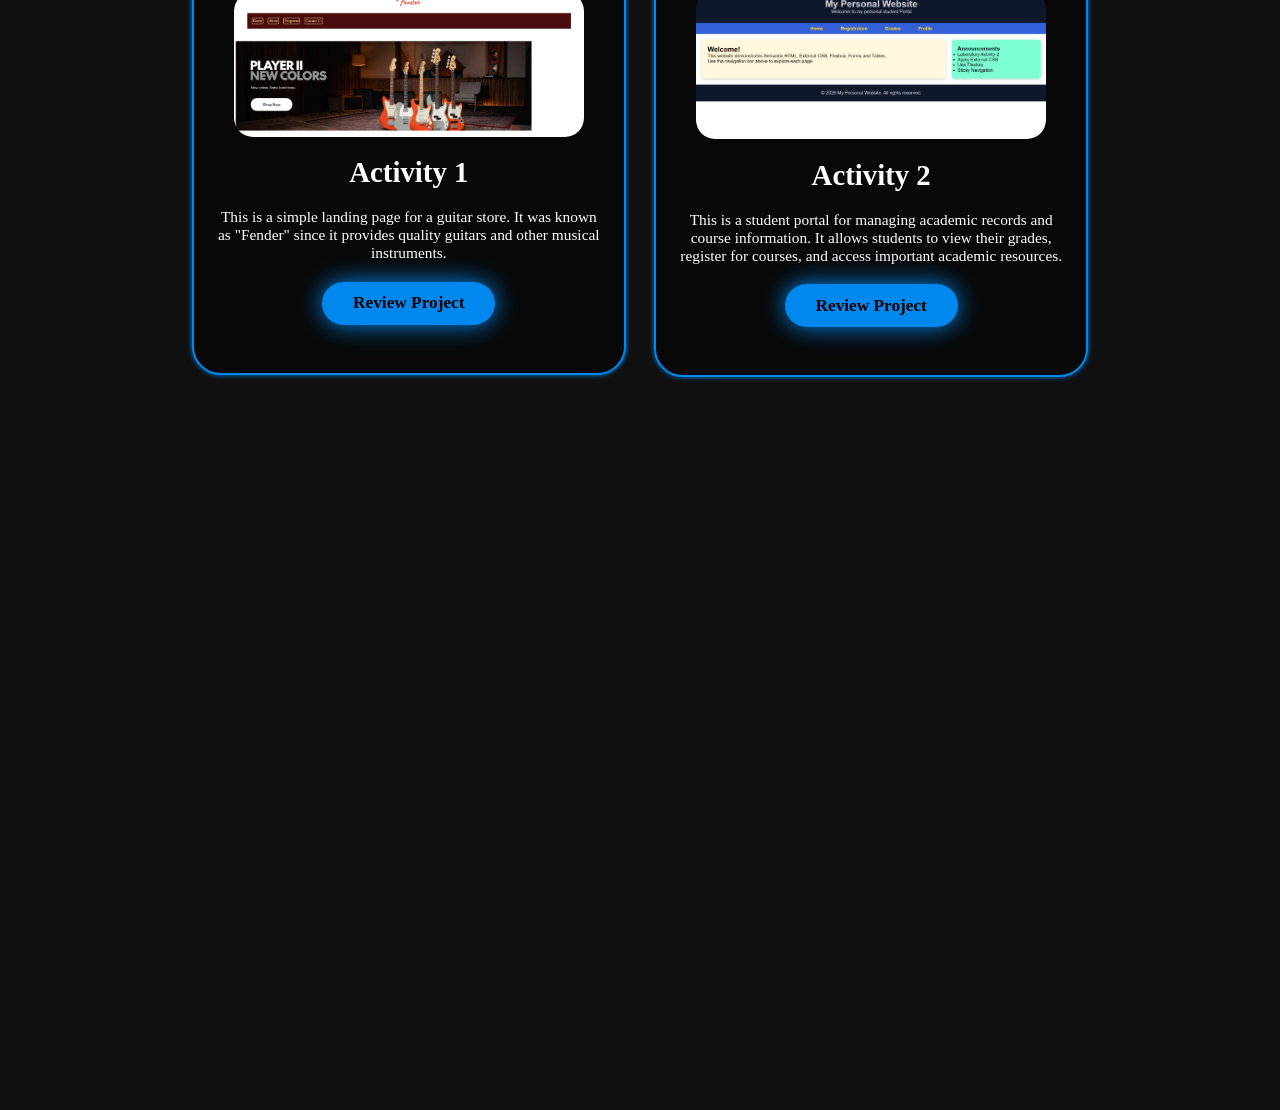
==== commit 336dff4f: "Update project descriptions and links for clarity and detail" ====
--- a/Frontend/index.html
+++ b/Frontend/index.html
@@ -70,7 +70,7 @@
         </div>
 
         <div class="about-content">
-            <h2>About <span>Me</span></h2>
+            <h2>About <span>Me</span></h2><br>
             <p>I'm a Web Developer and aspiring Software Engineer from 
             San Jose del Monte, Bulacan, currently studying IT at PDM. 
             Exploring opportunities in real estate sales and 
@@ -133,29 +133,27 @@
             <div class="project-card">
                 <img src="LandingPage.png" alt="Landing Page"> 
 
-                <h3>Project 1</h3>
-                <p>Lorem ipsum dolor sit, amet consectetur 
-                adipisicing elit. Expedita dicta officia quam. 
-                Corrupti expedita quaerat, dignissimos, 
-                repellendus dicta illum quos maiores sit iure 
-                tempora voluptas molestias? 
-                Aperiam omnis quo sint!</p>
+                <h3>Activity 1</h3>
+                <p>This is a simple landing page for a guitar store. It was known as
+                    "Fender" since it provides quality guitars and other musical instruments. 
+                </p>
 
-                <div class="btn">Review Project</div>
+                <a href="../../Garalde_Act5/Home.html" target="_blank">
+                     <div class="btn">Review Project</div>
+                </a>
+               
             </div>
 
             <div class="project-card">
                 <img src="StudentPortal.png" alt="Student Portal"> 
 
-                <h3>Project 2</h3>
-                <p>Lorem ipsum dolor sit, amet consectetur 
-                adipisicing elit. Expedita dicta officia quam. 
-                Corrupti expedita quaerat, dignissimos, 
-                repellendus dicta illum quos maiores sit iure 
-                tempora voluptas molestias? 
-                Aperiam omnis quo sint!</p>
+                <h3>Activity 2</h3>
+                <p>This is a student portal for managing academic records and course information. 
+                It allows students to view their grades, register for courses, and access important academic resources.</p>
 
-                <div class="btn">Review Project</div>
+                <a href="../../Garalde_Act6/home.html" target="_blank">
+                    <div class="btn">Review Project</div>
+                </a>
             </div>
 
 
